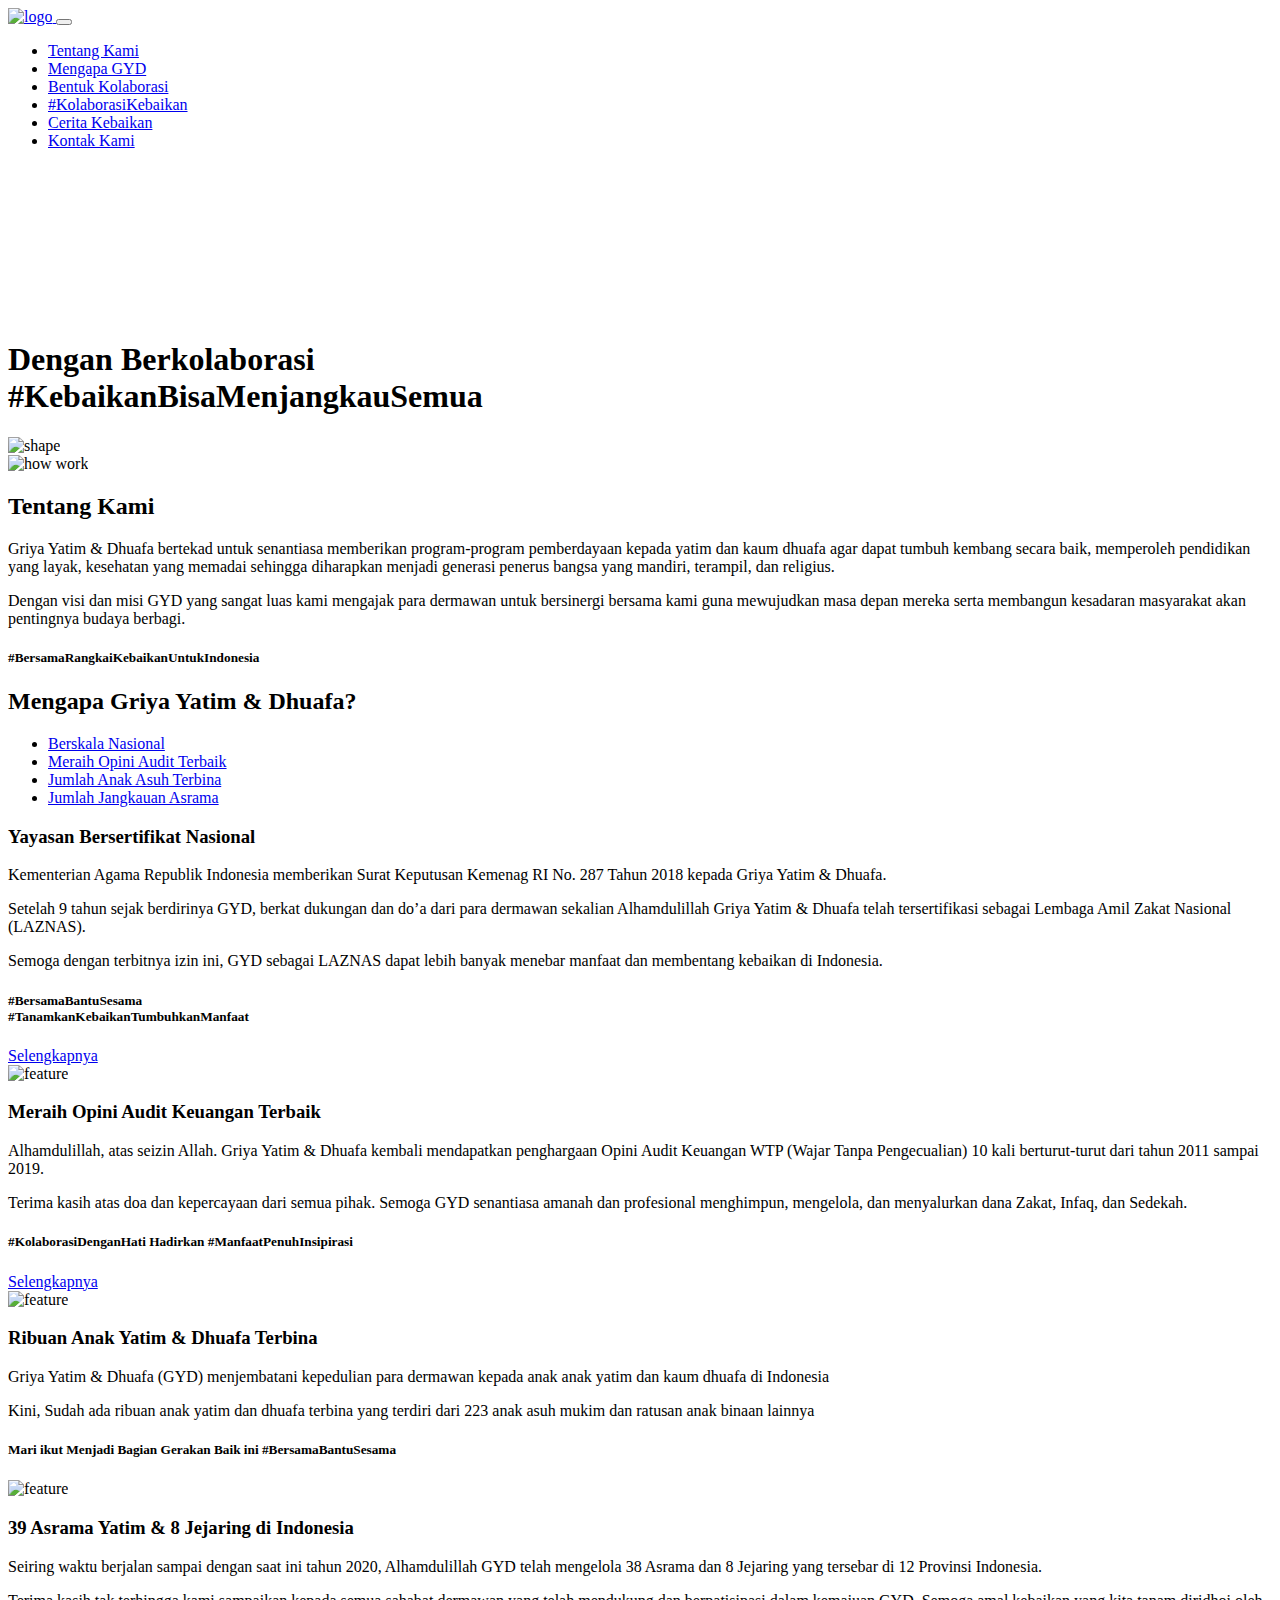
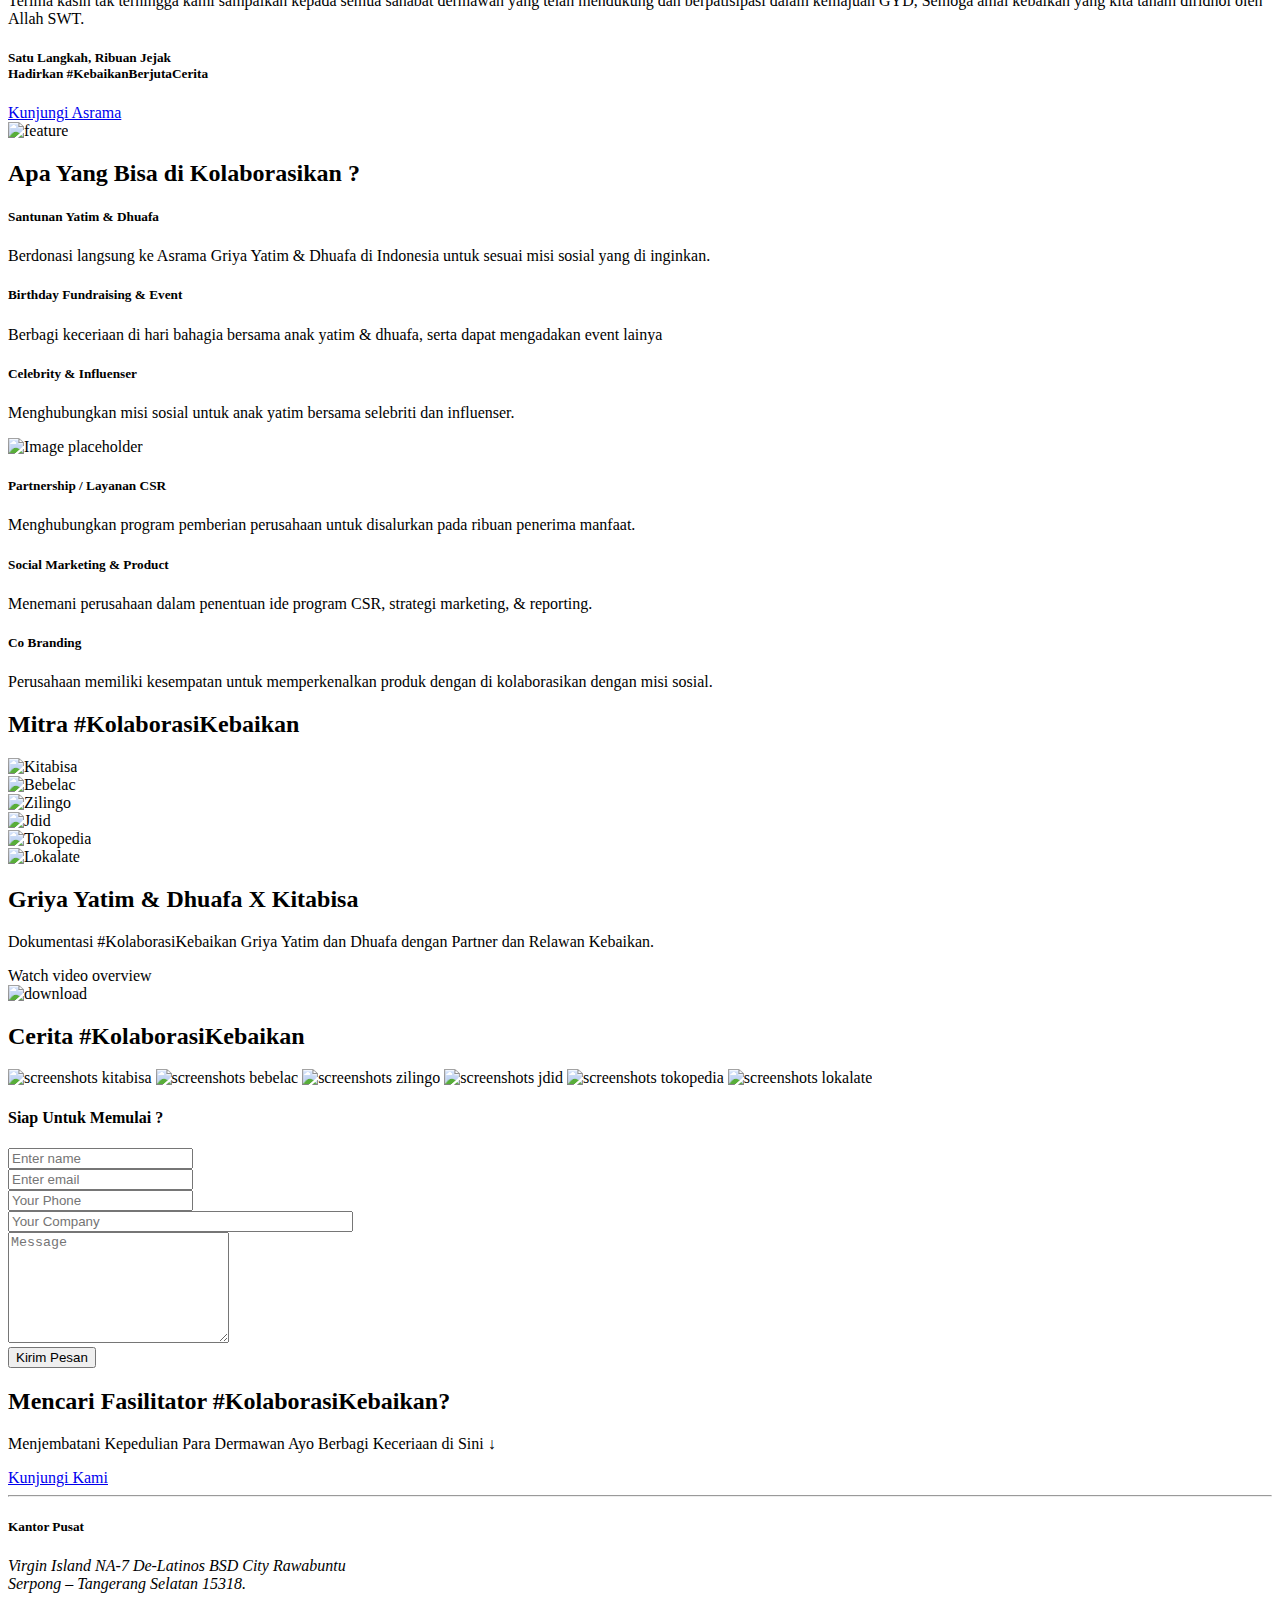
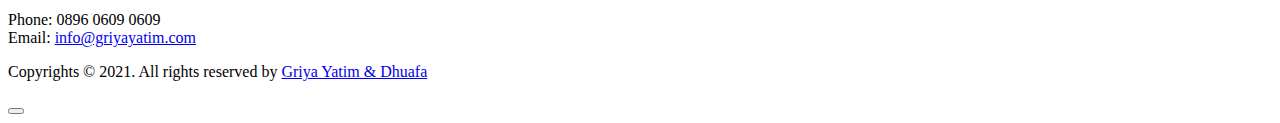
==== index.html @ f6e7a4d7 "siap review" ====
<!doctype html>
<html lang="en">
<head>
    <meta charset="utf-8">
    <meta http-equiv="X-UA-Compatible" content="IE=edge">
    <meta name="viewport" content="width=device-width, initial-scale=1, shrink-to-fit=no">

    <!-- SEO Meta description -->
    <meta name="description"
          content="AppBeats app landing page template or product landing page template helps you easily create websites for your app or product,  landing page template form promotion and many more.">
    <meta name="author" content="ThemeTags">

    <!-- OG Meta Tags to improve the way the post looks when you share the page on LinkedIn, Facebook, Google+ -->
    <meta property="og:site_name" content=""/> <!-- website name -->
    <meta property="og:site" content=""/> <!-- website link -->
    <meta property="og:title" content=""/> <!-- title shown in the actual shared post -->
    <meta property="og:description" content=""/> <!-- description shown in the actual shared post -->
    <meta property="og:image" content=""/> <!-- image link, make sure it's jpg -->
    <meta property="og:url" content=""/> <!-- where do you want your post to link to -->
    <meta property="og:type" content="article"/>

    <!--title-->
    <title> CSR Griya Yatim & Dhuafa </title>

    <!--favicon icon-->
    <link rel="icon" href="img/title-icon.png" type="image/png" sizes="16x16">

    <!--google fonts-->
    <link href="https://fonts.googleapis.com/css?family=Montserrat:400,500,600,700%7COpen+Sans&display=swap"
          rel="stylesheet">

    <!--Bootstrap css-->
    <link rel="stylesheet" href="css/bootstrap.min.css">
    <!--Magnific popup css-->
    <link rel="stylesheet" href="css/magnific-popup.css">
    <!--Themify icon css-->
    <link rel="stylesheet" href="css/themify-icons.css">
    <!--animated css-->
    <link rel="stylesheet" href="css/animate.min.css">
    <!--Owl carousel css-->
    <link rel="stylesheet" href="css/owl.carousel.min.css">
    <link rel="stylesheet" href="css/owl.theme.default.min.css">
    <!--custom css-->
    <link rel="stylesheet" href="css/style.css">
    <!--responsive css-->
    <link rel="stylesheet" href="css/responsive.css">

</head>
<body>


<!--loader start-->
<div id="preloader">
    <div class="loader1">
        <span></span>
        <span></span>
        <span></span>
        <span></span>
        <span></span>
    </div>
</div>
<!--loader end-->

<!--header section start-->
<header class="header">
    <!--start navbar-->
    <nav class="navbar navbar-expand-lg fixed-top bg-transparent">
        <div class="container">
            <a class="navbar-brand" href="index.html">
                <img src="img/logo-gyd.png" width="160" alt="logo" class="img-fluid"/>
            </a>
            <button class="navbar-toggler" type="button" data-toggle="collapse" data-target="#navbarSupportedContent"
                    aria-controls="navbarSupportedContent" aria-expanded="false" aria-label="Toggle navigation">
                <span class="ti-menu"></span>
            </button>
            <div class="collapse navbar-collapse h-auto" id="navbarSupportedContent">
                <ul class="navbar-nav ml-auto menu">
                    <!-- <li class="dropdown"><a href="#" class="dropdown-toggle"> Home</a>
                        <ul class="sub-menu">
                            <li><a href="index.html">Home Page 01</a></li>
                            <li><a href="index-2.html">Home Page 02</a></li>
                            <li><a href="index-3.html">Home Page 03</a></li>
                            <li><a href="index-4.html">Home Page 04</a></li>
                            <li><a href="index-5.html">Home Page 05</a></li>
                            <li><a href="index-6.html">Home Page 06</a></li>
                            <li><a href="index-7.html">Home Page 07 <span class="badge color-1 color-1-bg custom-badge"> New</span></a></li>
                            <li><a href="index-8.html">Home Page 08 <span class="badge color-1 color-1-bg custom-badge"> New</span></a></li>
                            <li><a href="index-9.html">Home Page 09 <span class="badge color-1 color-1-bg custom-badge"> New</span></a></li>
                        </ul>
                    </li> -->
                   
                    <li><a href="#how-it-work" class="page-scroll">Tentang Kami</a></li>
                    <li><a href="#features" class="page-scroll">Mengapa GYD</a></li> 
                    <li><a href="#kolaborasi" class="page-scroll">Bentuk Kolaborasi</a></li> 
                    <li><a href="#mitra" class="page-scroll">#KolaborasiKebaikan</a></li>
                    <li><a href="#screenshots" class="page-scroll">Cerita Kebaikan</a></li>
                    <li><a href="#contact" class="page-scroll">Kontak Kami</a></li>
                </ul>
            </div>
        </div>
    </nav>
</header>
<!--header section end-->

    <!--hero section start-->
    <section class="hero-equal-height ptb-100 gradient-overlay">
             <!-- style="background: url('img/Banner.jpg')no-repeat top center / cover"> -->
             <video class="full-image to-center" data-mask="2" src="img/video2.mp4" autoplay="true" type="video/mp4" muted="" loop="true"></video>

        <div class="container">
            <div class="row align-items-center justify-content-center">
                <div class="col-md-9 col-lg-8">
                    <div class="hero-content-left position-relative z-index text-center text-white">
                        <h1 class="text-white">Dengan Berkolaborasi<br>#KebaikanBisaMenjangkauSemua</h1>
                        </div>
                    
                </div>
            </div>
        </div>
        <div class="shape-bottom">
            <img src="img/curve-shape-top.svg" alt="shape" class="bottom-shape img-fluid">
        </div>
    </section>
    <!--hero section end-->


    <!--promo-section start-->
    <section id="how-it-work" class="how-it-work ptb-100">
        <div class="container">
            <div class="row justify-content-between align-items-center">
                <div class="col-md-7 col-lg-7">
                    <div class="img-wrap">
                        <img src="img/prestasi-anak.png" alt="how work" class="img-fluid"/>
                    </div>
                </div>
                <div class="col-md-5 col-lg-5">
                    <div class="content-info-wrap">
                        <h2>Tentang Kami</h2>
                        <p class="lead">Griya Yatim & Dhuafa bertekad untuk senantiasa memberikan program-program 
                            pemberdayaan kepada yatim dan kaum dhuafa agar dapat tumbuh kembang secara baik,
                             memperoleh pendidikan yang layak, kesehatan yang memadai sehingga diharapkan menjadi generasi penerus bangsa yang mandiri, terampil, dan religius.
                        </p>
                        <p>Dengan visi dan misi GYD yang sangat luas kami mengajak para dermawan 
                            untuk bersinergi bersama kami guna mewujudkan masa depan mereka serta membangun kesadaran masyarakat akan pentingnya budaya berbagi.
                        </p>
                        <h5>#BersamaRangkaiKebaikanUntukIndonesia</h5>

                        <!-- <div class="row mt-5">
                            <div class="col-md-6 col-lg-6 col-12">
                                <div class="detail-info-box">
                                    <span class="ti-palette d-inline-block mb-4 icon-sm text-white p-3 secondary-bg rounded"></span>
                                    <div class="detail-info-content">
                                        <h5 class="mb-2">Laporan Keuangan</h5>
                                        <p>Tahun 2011-2019 konsisten meraih opini Wajar Tanpa Pengecualian (WTP)</p>
                                    </div>
                                </div>
                            </div>
                            <div class="col-md-6 col-lg-6 col-12">
                                <div class="detail-info-box">
                                    <span class="ti-announcement d-inline-block mb-4 icon-sm text-white p-3 secondary-bg rounded"></span>
                                    <div class="detail-info-content">
                                        <h5 class="mb-2">SK LAZNAS</h5>
                                        <p> Surat Keputusan Kemenag RI No. 287 Tahun 2018. 
                                        </p>
                                    </div>
                                </div> -->
                            </div>
                        </div>
                    </div>
                </div>
            </div>
        </div>
    </section>
    <!--promo-section end-->

    <section id="features" class="feature-tab-section ptb-100 gray-light-bg">
        <div class="container">
            <div class="row justify-content-center">
                <div class="col-md-8">
                    <div class="section-heading text-center mb-5">
                        <h2 >Mengapa Griya Yatim & Dhuafa?</h2>
                    </div>
                </div>
            </div>
            <div class="row">
                <div class="col-md-12">
                    <div class="feature-content-wrap">
                        <ul class="nav nav-tabs feature-tab justify-content-center border-bottom-0" data-tabs="tabs">
                            <li class="nav-item">
                                <a class="nav-link active h6 d-flex align-items-center" href="#tab6-1" data-toggle="tab">
                                    <span class="ti-world d-inline-block color-1 mr-2 icon-sm p-1"></span>
                                    Berskala Nasional
                                </a>
                            </li>
                            <li class="nav-item">
                                <a class="nav-link h6 d-flex align-items-center" href="#tab6-2" data-toggle="tab">
                                    <span class="ti-medall-alt  d-inline-block color-2 mr-2 icon-sm p-1"></span>
                                    Meraih Opini Audit Terbaik
                                </a>
                            </li>
                            <li class="nav-item">
                                <a class="nav-link h6 d-flex align-items-center" href="#tab6-3" data-toggle="tab">
                                    <span class="ti-face-smile d-inline-block color-3 mr-2 icon-sm p-1"></span>
                                    Jumlah Anak Asuh Terbina
                                </a>
                            </li>
                            <li class="nav-item">
                                <a class="nav-link h6 d-flex align-items-center" href="#tab6-4" data-toggle="tab">
                                    <span class="ti-map-alt d-inline-block color-4 mr-2 icon-sm p-1"></span>
                                    Jumlah Jangkauan Asrama
                                </a>
                            </li>
                        </ul>
                        <div class="tab-content feature-tab-content">
                            <div class="tab-pane active" id="tab6-1">
                                <div class="row align-items-center justify-content-between pt-5">
                                    <div class="col-md-6 col-lg-6">
                                        <div class="tab-content-wrap">
                                            <!-- <span class="h1 display-3 color-secondary font-weight-bold mb-3 d-block">01.</span> -->
                                            <h3>Yayasan Bersertifikat Nasional</h3>
                                            <p>Kementerian Agama Republik Indonesia memberikan Surat Keputusan Kemenag RI No. 287 Tahun 2018 kepada Griya Yatim & Dhuafa.</p>
                                            <p>Setelah 9 tahun sejak berdirinya GYD, berkat dukungan dan do’a dari para dermawan sekalian 
                                                Alhamdulillah Griya Yatim & Dhuafa telah tersertifikasi sebagai Lembaga Amil Zakat Nasional (LAZNAS).</p>
                                            <P>Semoga dengan terbitnya izin ini, GYD sebagai LAZNAS dapat lebih banyak menebar manfaat dan membentang kebaikan di Indonesia.
                                            </P>
                                            <h5>#BersamaBantuSesama <br> #TanamkanKebaikanTumbuhkanManfaat</h5>
                                            <a href="https://griyayatim.com/legal/" target="_blank" class="mt-3 d-flex align-items-center">Selengkapnya <span class="ti-angle-right ml-2"></span></a>
                                        </div>
                                    </div>
                                    <div class="col-md-5 col-lg-5">
                                        <div class="img-wrap text-center">
                                            <img src="img/kemenag.png" alt="feature" class="img-fluid rounded"/>
                                        </div>
                                    </div>
                                </div>
                            </div>
                            <div class="tab-pane" id="tab6-2">
                                <div class="row align-items-center justify-content-between pt-5">
                                    <div class="col-md-6 col-lg-6">
                                        <div class="tab-content-wrap">
                                            <!-- <span class="h1 display-3 color-secondary font-weight-bold mb-3 d-block">02.</span> -->
                                            <h3>Meraih Opini Audit Keuangan Terbaik</h3>
                                            <p>Alhamdulillah, atas seizin Allah. Griya Yatim & Dhuafa kembali mendapatkan penghargaan Opini Audit Keuangan WTP (Wajar Tanpa Pengecualian) 10 kali berturut-turut dari tahun 2011 sampai 2019.</p>
                                            <p> ⁣Terima kasih atas doa dan kepercayaan dari semua pihak. Semoga GYD senantiasa amanah dan profesional menghimpun, mengelola, dan menyalurkan dana Zakat, Infaq, dan Sedekah.⁣</p>
                                            <h5>#KolaborasiDenganHati Hadirkan #ManfaatPenuhInsipirasi</h5>
                                            <a href="https://griyayatim.com/laporan-keuangan/" target="_blank" class="mt-3 d-flex align-items-center">Selengkapnya<span class="ti-angle-right ml-2"></span></a>
                                            
                                        </div>
                                    </div>
                                    <div class="col-md-5 col-lg-5">
                                        <div class="img-wrap text-center">
                                            <img src="img/WTPP.png" alt="feature" class="img-fluid rounded"/>
                                        </div>
                                    </div>
                                </div>
                            </div>
                            <div class="tab-pane" id="tab6-3">
                                <div class="row align-items-center justify-content-between pt-5">
                                    <div class="col-md-6 col-lg-6">
                                        <div class="tab-content-wrap">
                                            <!-- <span class="h1 display-3 color-secondary font-weight-bold mb-3 d-block">03.</span> -->
                                            <h3>Ribuan Anak Yatim & Dhuafa Terbina</h3>
                                            <p> Griya Yatim & Dhuafa (GYD) 
                                                menjembatani kepedulian para dermawan kepada anak anak yatim 
                                                dan kaum dhuafa di Indonesia</p>
                                            <p>Kini, Sudah ada ribuan anak yatim dan dhuafa terbina yang terdiri dari 223 anak asuh mukim dan ratusan anak binaan lainnya</p>
                                            <h5>Mari ikut Menjadi Bagian Gerakan Baik ini #BersamaBantuSesama </h5>
                                            <!-- <a href="#" class="mt-3 d-flex align-items-center">Learn more about this <span class="ti-angle-right ml-2"></span></a> -->
                                        </div>
                                    </div>
                                    <div class="col-md-5 col-lg-5">
                                        <div class="img-wrap text-center">
                                            <img src="img/anak-asuh.png" alt="feature" class="img-fluid rounded"/>
                                        </div>
                                    </div>
                                </div>
                            </div>
                            <div class="tab-pane" id="tab6-4">
                                <div class="row align-items-center justify-content-between pt-5">
                                    <div class="col-md-6 col-lg-6">
                                        <div class="tab-content-wrap">
                                            <!-- <span class="h1 display-3 color-secondary font-weight-bold mb-3 d-block">04.</span> -->
                                            <h3>39 Asrama Yatim & 8 Jejaring di Indonesia</h3>
                                            <p>Seiring waktu berjalan sampai dengan saat ini tahun 
                                                2020, Alhamdulillah GYD telah mengelola 38 Asrama 
                                                dan 8 Jejaring yang tersebar di 12 Provinsi Indonesia. 
                                                </p>
                                            <p>Terima kasih tak terhingga kami sampaikan kepada 
                                                semua sahabat dermawan yang telah mendukung 
                                                dan berpatisipasi dalam kemajuan GYD, Semoga 
                                                amal kebaikan yang kita tanam diridhoi oleh Allah 
                                                SWT.</p>
                                            <h5>Satu Langkah, Ribuan Jejak <br>Hadirkan #KebaikanBerjutaCerita</h5>
                                            <a href="https://griyayatim.com/lokasi-asrama/" class="mt-3 d-flex align-items-center">Kunjungi Asrama<span class="ti-angle-right ml-2"></span></a>
                                        </div>
                                    </div>
                                    <div class="col-md-5 col-lg-5">
                                        <div class="img-wrap text-center">
                                            <img src="img/asrama-yatim.png" alt="feature" class="img-fluid rounded"/>
                                        </div>
                                    </div>
                                </div>
                            </div>
                        </div>
                    </div>
                </div>
            </div>
        </div>

        <div id="kolaborasi" class="feature-section gray-light-bg ptb-100">
            <div class="container">
                <div class="row justify-content-center">
                    <div class="col-md-9 col-lg-9">
                        <div class="section-heading text-center mb-5">
                            <h2>Apa Yang Bisa di Kolaborasikan ?</h2>
                        </div>
                    </div>
                </div>
    
                <!--feature new style start-->
                <div class="row align-items-center">
                    <div class="col-lg-4 col-md-12">
                        <div class="row">
                            <div class="col-12">
                                <div class="d-flex align-items-start mb-sm-0 mb-md-5 mb-lg-5">
                                    <span class="ti-heart icon-sm color-1 color-1-bg p-3 mr-4 mt-1 rounded"></span>
                                    <div class="icon-text">
                                        <!-- <h3>#KolaborasiPersonal</h3> -->
                                        <h5 class="mb-2">Santunan Yatim & Dhuafa</h5>
                                        <p>Berdonasi langsung ke Asrama Griya Yatim & Dhuafa di Indonesia untuk sesuai misi sosial yang di inginkan.
                                            <!-- <a href="https://griyayatim.com/lokasi-asrama/" class="mt-3 d-flex align-items-center">Lihat Contoh <span class="ti-angle-right ml-2"></span></a> -->
                                        </p>
                                    </div>
                                </div>
                            </div>
                            
                            <div class="col-12">
                                <div class="d-flex align-items-start mb-sm-0 mb-md-5 mb-lg-5">
                                    <span class="ti-gift icon-sm color-2 color-2-bg p-3 mr-4 mt-1 rounded"></span>
                                    <div class="icon-text">
                                        <h5 class="mb-2">Birthday Fundraising & Event</h5>
                                        <p>Berbagi keceriaan di hari bahagia bersama anak yatim & dhuafa, serta dapat mengadakan event lainya</p>
                                    </div>
                                </div>
                            </div>
                            <div class="col-12">
                                <div class="d-flex align-items-start mb-sm-0 mb-md-5 mb-lg-5">
                                    <span class="ti-star icon-sm color-5 color-5-bg p-3 mr-4 mt-1 rounded"></span>
                                    <div class="icon-text">
                                        <h5 class="mb-2">Celebrity & Influenser </h5>
                                        <p>Menghubungkan misi sosial untuk anak yatim bersama selebriti dan influenser.</p>
                                    </div>
                                </div>
                            </div>
                        </div>
                    </div>
                    <div class="col-lg-4 col-md-12 d-none d-sm-none d-md-block d-lg-block">
                        <div class="position-relative pb-md-5 py-lg-0">
                            <img alt="Image placeholder" src="img/CSR-01.jpg" class="img-center img-fluid">
                        </div>
                    </div>
                    <div class="col-lg-4 col-md-12">
                        <div class="row">                        
                            <div class="col-12">
                                <div class="d-flex align-items-start mb-sm-0 mb-md-5 mb-lg-5">
                                    <span class="ti-briefcase icon-sm color-4 color-4-bg p-3 mr-4 mt-1 rounded"></span>                               
                                    <div class="icon-text"> 
                                        <h5 class="mb-2">Partnership / Layanan CSR</h5>
                                        <p>Menghubungkan program pemberian perusahaan untuk disalurkan pada ribuan penerima manfaat.</p>
                                    </div>
                                </div>
                            </div>
                            <div class="col-12">
                                <div class="d-flex align-items-start mb-sm-0 mb-md-5 mb-lg-5">
                                    <span class="ti-image icon-sm color-3 color-3-bg p-3 mr-4 mt-1 rounded"></span>
                                    <div class="icon-text">
                                        <h5 class="mb-2">Social Marketing & Product</h5>
                                        <p>Menemani perusahaan dalam penentuan ide program CSR, strategi marketing, & reporting.</p>
                                    </div>
                                </div>
                            </div>
                            <div class="col-12">
                                <div class="d-flex align-items-start mb-sm-0 mb-md-5 mb-lg-5">
                                    <span class="ti-mobile icon-sm color-6 color-6-bg p-3 mr-4 mt-1 rounded"></span>
                                    <div class="icon-text">
                                        <h5 class="mb-2">Co Branding</h5>
                                        <p>Perusahaan memiliki kesempatan untuk memperkenalkan produk dengan di kolaborasikan dengan misi sosial. </p>
                                    </div>
                                </div>
                            </div>
                        </div>
                    </div>
                </div>
    </section>

    <!--client section start-->
    <section id="mitra" class="client-section ptb-100 gray-light-bg">
        <div class="container">
            <!--clients logo start-->
            <div class="row justify-content-center">
                <div class="col-md-8">
                    <div class="section-heading text-center mb-5">
                        <h2>Mitra #KolaborasiKebaikan</h2>
                    </div>
                </div>
            </div>
            <div class="row align-items-center">
                <div class="col-md-12">
                    <div class="owl-carousel owl-theme clients-carousel dot-indicator">
                        <div class="item single-client">
                            <img src="img/kitabisa.png" alt="Kitabisa" class="img-fluid client-img">
                        </div>
                        <div class="item single-client">
                            <img src="img/mitra-bebelac.png" alt="Bebelac" class="img-fluid client-img">
                        </div>
                        <div class="item single-client">
                            <img src="img/zilingo.logo.png" alt="Zilingo" class="imx g-fluid client-img">
                        </div>
                        <div class="item single-client">
                            <img src="img/mitra-jdid.png" alt="Jdid" class="img-fluid client-img">
                        </div>
                        <div class="item single-client">
                            <img src="img/mitra-tokopedia.png" alt="Tokopedia" class="img-fluid client-img">
                        </div>
                        <div class="item single-client">
                            <img src="img/mitra-lokalate.png" alt="Lokalate" class="img-fluid client-img">
                        </div>
                    </div>
                </div>
            </div>
            <!--clients logo end-->
        </div>
    </section>
    <section id="download" class="gradient-overlay">
        <div class="container">
            <div class="row justify-content-around align-items-end">
                <div class="col-md-6 col-lg-5">
                    <div class="download-txt text-white ptb-100">
                        <div class="screen-slider-content">
                        <h2 class="text-white">
                            Griya Yatim & Dhuafa X Kitabisa
                        </h2>
                        <p class="lead">Dokumentasi #KolaborasiKebaikan Griya Yatim dan Dhuafa dengan Partner dan Relawan Kebaikan.</p>
                        <div class="video-promo-content mt-4 d-flex align-items-center">
                            <a href="https://www.youtube.com/watch?v=nUEVBFQJsyk" class="popup-youtube video-play-icon"><span class="ti-control-play"></span> </a>
                            <span class="ml-4">Watch video overview</span>
                        </div>
                        </div>
                    </div>
                </div>
                <div class="col-md-6 col-lg-7">
                    <div class="d-flex align-items-end">
                        <img class="img-fluid" src="img/tentangkami2.png" alt="download"/>
                    </div>
                </div>
            </div>
        </div>
    </section>
    <!--client section start-->
    <!--screenshots section start-->
    <section id="screenshots" class="screenshots-section ptb-100 gray-light-bg">
        <div class="container">
            <div class="row justify-content-center">
                <div class="col-md-9 col-lg-8">
                    <div class="section-heading text-center mb-5">
                        <h2>Cerita #KolaborasiKebaikan		
                            </h2>
                        <!-- <p>Credibly synthesize multimedia based networks vis-a-vis top-line growth strategies. Continually leverage existing worldwide interfaces </p> -->
                    </div>
                </div>
            </div>
            <!--start app screen carousel-->
            <div class="screen-slider-content">
                <div class="screenshot-frame"></div>
                <div class="screen-carousel owl-carousel owl-theme dot-indicator">
                    <img src="img/dokumentasi-kitabisa.JPG" class="img-fluid" alt="screenshots kitabisa"/>
                    <img src="img/dokumentasi-bebelac.JPG" class="img-fluid" alt="screenshots bebelac"/>
                    <img src="img/dokumentasi-zilingo.png" class="img-fluid" alt="screenshots zilingo"/>
                    <img src="img/dokumentasi-jdid.jpg" class="img-fluid" alt="screenshots jdid"/>
                    <img src="img/dokumentasi-tokopedia.jpg" class="img-fluid" alt="screenshots tokopedia"/>
                    <img src="img/dokumentasi-lokalate.JPG" class="img-fluid" alt="screenshots lokalate"/>
                </div>
            </div>
            <!--end app screen carousel-->

        </div>
    </section>
    <!--screenshots section end-->

    <!--download section start-->
    <!-- <section id="download" class="gradient-overlay">
        <div class="container">
            <div class="row justify-content-around align-items-end">
                <div class="col-md-6 col-lg-5">
                    <div class="download-txt text-white ptb-100">
                        <div class="screen-slider-content">
                        <h2 class="text-white">
                            Griya Yatim & Dhuafa X Kitabisa
                        </h2>
                        <p class="lead">Dokumentasi #KolaborasiKebaikan Griya Yatim dan Dhuafa dengan Partner dan Relawan Kebaikan.</p>
                        <div class="video-promo-content mt-4 d-flex align-items-center">
                            <a href="https://www.youtube.com/watch?v=nUEVBFQJsyk" class="popup-youtube video-play-icon"><span class="ti-control-play"></span> </a>
                            <span class="ml-4">Watch video overview</span>
                        </div>
                        </div>
                    </div>
                </div>
                <div class="col-md-6 col-lg-7">
                    <div class="d-flex align-items-end">
                        <img class="img-fluid" src="img/tentangkami2.png" alt="download"/>
                    </div>
                </div>
            </div>
        </div>
    </section> -->
    <!--download section end-->

    <!--testimonial section start-->
    <!-- <section id="reviews" class="testimonial-section ptb-100">
        <div class="container">
            <div class="row justify-content-center">
                <div class="col-md-9 col-lg-8">
                    <div class="section-heading mb-5 text-center">
                        <h2>Kata Mitra #KolaborasiKebaikan</h2>
                    </div>
                </div>
            </div>

            <div class="row">
                <div class="col-md-12 col-lg-12">
                    <div class="owl-carousel owl-theme client-testimonial">
                        <div class="item">
                            <div class="testimonial-single shadow-sm gray-light-bg rounded p-4">
                                <blockquote>
                                    Assertively procrastinate distributed relationships whereas equity invested intellectual capital everything energistically underwhelm proactive.
                                </blockquote>
                                <div class="client-ratting mt-2">
                                    <ul class="list-inline">
                                        <li class="list-inline-item"><span class="ti-star ratting-color"></span></li>
                                        <li class="list-inline-item"><span class="ti-star ratting-color"></span></li>
                                        <li class="list-inline-item"><span class="ti-star ratting-color"></span></li>
                                        <li class="list-inline-item"><span class="ti-star ratting-color"></span></li>
                                        <li class="list-inline-item"><span class="ti-star ratting-color"></span></li>
                                    </ul> -->
                                    <!-- <h6 class="font-weight-bold">5.0 <small class="font-weight-lighter">BizBite</small></h6> -->
                                <!-- </div>
                            </div>
                            <div class="client-info-wrap d-flex align-items-center mt-5">
                                <div class="client-img mr-3">
                                    <img src="img/icon-jdid.png" alt="client" width="60" class="img-fluid rounded-circle shadow-sm"/>
                                </div>
                                <div class="client-info">
                                    <h5 class="mb-0">Austin Cesar</h5>
                                    <p class="mb-0">JD.ID</p>
                                </div>
                            </div>
                        </div>
                        
                        <div class="item">
                            <div class="testimonial-single shadow-sm gray-light-bg rounded p-4">
                                <blockquote>
                                    Intrinsicly facilitate functional imperatives without next-generation meta-services. Compellingly revolutionize worldwide users vis-a-vis enterprise best practices.
                                </blockquote>
                                <div class="client-ratting mt-2">
                                    <ul class="list-inline">
                                        <li class="list-inline-item"><span class="ti-star ratting-color"></span></li>
                                        <li class="list-inline-item"><span class="ti-star ratting-color"></span></li>
                                        <li class="list-inline-item"><span class="ti-star ratting-color"></span></li>
                                        <li class="list-inline-item"><span class="ti-star ratting-color"></span></li>
                                        <li class="list-inline-item"><span class="ti-star ratting-color"></span></li>
                                    </ul> -->
                                    <!-- <h6 class="font-weight-bold">5.0 <small class="font-weight-lighter">BizBite</small></h6> -->
                                <!-- </div>
                            </div>
                            <div class="client-info-wrap d-flex align-items-center mt-5">
                                <div class="client-img mr-3">
                                    <img src="img/icon-garudafood.jpg" alt="client" width="60" class="img-fluid rounded-circle shadow-sm"/>
                                </div>
                                <div class="client-info">
                                    <h5 class="mb-0">Pirtle Karol</h5>
                                    <p class="mb-0">Garuda Food</p>
                                </div>
                            </div>
                        </div>
                        <div class="item">
                            <div class="testimonial-single shadow-sm gray-light-bg rounded p-4">
                                <blockquote>
                                    Interactively grow backend scenarios through one paradigms. Distinctively and communicate efficient information without effective meta-services.
                                </blockquote>
                                <div class="client-ratting mt-2">
                                    <ul class="list-inline">
                                        <li class="list-inline-item"><span class="ti-star ratting-color"></span></li>
                                        <li class="list-inline-item"><span class="ti-star ratting-color"></span></li>
                                        <li class="list-inline-item"><span class="ti-star ratting-color"></span></li>
                                        <li class="list-inline-item"><span class="ti-star ratting-color"></span></li>
                                        <li class="list-inline-item"><span class="ti-star ratting-color"></span></li>
                                    </ul> -->
                                    <!-- <h6 class="font-weight-bold">5.0 <small class="font-weight-lighter">BizBite</small></h6> -->
                                <!-- </div>
                            </div>
                            <div class="client-info-wrap d-flex align-items-center mt-5">
                                <div class="client-img mr-3">
                                    <img src="img/icon-zilingo.png" alt="client" width="60" class="img-fluid rounded-circle shadow-sm"/>
                                </div>
                                <div class="client-info">
                                    <h5 class="mb-0">Aminul Islam</h5>
                                    <p class="mb-0">Zilingo</p>
                                </div>
                            </div>
                        </div>
                        <div class="item">
                            <div class="testimonial-single shadow-sm gray-light-bg rounded p-4">
                                <blockquote>
                                    Intrinsicly facilitate functional imperatives without next-generation meta-services. Compellingly revolutionize worldwide users vis-a-vis enterprise best practices.
                                </blockquote>
                                <div class="client-ratting mt-2">
                                    <ul class="list-inline">
                                        <li class="list-inline-item"><span class="ti-star ratting-color"></span></li>
                                        <li class="list-inline-item"><span class="ti-star ratting-color"></span></li>
                                        <li class="list-inline-item"><span class="ti-star ratting-color"></span></li>
                                        <li class="list-inline-item"><span class="ti-star ratting-color"></span></li>
                                        <li class="list-inline-item"><span class="ti-star ratting-color"></span></li>
                                    </ul> -->
                                    <!-- <h6 class="font-weight-bold">5.0 <small class="font-weight-lighter">BizBite</small></h6> -->
                                <!-- </div>
                            </div>
                            <div class="client-info-wrap d-flex align-items-center mt-5">
                                <div class="client-img mr-3">
                                    <img src="img/icon-kitabisa.png" alt="client" width="60" class="img-fluid rounded-circle shadow-sm"/>
                                </div>
                                <div class="client-info">
                                    <h5 class="mb-0">Pirtle Karol</h5>
                                    <p class="mb-0">Kitabisa.com</p>
                                </div>
                            </div>
                        </div>
                    </div>
                </div>
            </div>

        </div>
    </section> -->
    <!--testimonial section end-->

    <!--contact us section start-->
    <section id="contact" class="contact-us-section contact-us ptb-100">
        <div class="container">
            <div class="row justify-content-around">
                <div class="col-md-6">
                    <div class="message-box d-none">
                        <div class="alert alert-danger"></div>
                    </div>
                    <div class="contact-us-form gray-light-bg rounded p-5">
                        <h4>Siap Untuk Memulai ?</h4>
                        <form action="#" method="POST" id="contactForm" class="contact-us-form" novalidate="novalidate">
                            <div class="row">
                                <div class="col-sm-6 col-12">
                                    <div class="form-group">
                                        <input type="text" class="form-control" name="name" id="name" placeholder="Enter name"
                                               required="required">
                                    </div>
                                </div>
                                <div class="col-sm-6 col-12">
                                    <div class="form-group">
                                        <input type="email" class="form-control" name="email" id="email" placeholder="Enter email"
                                               required="required">
                                    </div>
                                </div>
                            </div>
                            <div class="row">
                                <div class="col-sm-6 col-12">
                                    <div class="form-group">
                                        <input type="text" name="phone" value="" class="form-control" id="phone"
                                               placeholder="Your Phone">
                                    </div>
                                </div>
                                <div class="col-sm-6 col-12">
                                    <div class="form-group">
                                        <input type="text" name="company" value="" size="40" class="form-control"
                                               id="company" placeholder="Your Company">
                                    </div>
                                </div>
                            </div>
                            <div class="row">
                                <div class="col-12">
                                    <div class="form-group">
                                    <textarea name="message" id="message" class="form-control" rows="7" cols="25"
                                              placeholder="Message"></textarea>
                                    </div>
                                </div>
                            </div>
                            <div class="row">
                                <div class="col-sm-12 mt-3">
                                    <button type="submit" class="btn solid-btn" id="btnContactUs">
                                        Kirim Pesan
                                    </button>
                                </div>
                            </div>
                        </form>
                        <p class="form-message"></p>
                    </div>
                </div>
                <div class="col-md-5">
                    <div class="contact-us-content">
                        <h2>Mencari Fasilitator #KolaborasiKebaikan?</h2>
                        <p class="lead">Menjembatani Kepedulian Para Dermawan 
                                                         Ayo Berbagi Keceriaan di Sini ↓</p>

                        <a href="https://griyayatim.com/" class="btn outline-btn align-items-center">Kunjungi Kami <span class="ti-arrow-right pl-2"></span></a>

                        <hr class="my-5">

                        <h5>Kantor Pusat</h5>
                        <address>
                            Virgin Island NA-7 De-Latinos BSD City Rawabuntu <br>
                            Serpong – Tangerang Selatan 15318.
                        </address>
                        <br>
                        <span>Phone: 0896 0609 0609</span> <br>
                        <span>Email: <a href="info@griyayatim.com" class="link-color">info@griyayatim.com</a></span>

                    </div>
                </div>
            </div>
        </div>
    </section>
    <!--contact us section end-->
</div>
<!--body content wrap end-->

<!--footer section start-->
<!-- <footer class="footer-section"> -->
    <!--footer top start-->
    <!-- <div class="footer-top gradient-bg">
        <div class="container">
            <div class="row">
                <div class="col-lg-4 col-12">
                    <div class="footer-nav-wrap text-white mb-0 mb-md-4 mb-lg-0">
                        <a class="d-block" href="#"><img src="img/logo-gyd.png" alt="footer logo" width="150" class="img-fluid mb-1"></a>
                        <p>SK. Kemenag No. 287 Tahun 2018
                        Virgin Island NA-7 De-Latinos BSD City Rawabuntu – Serpong – Tangerang Selatan 15318.</p>
                        <ul class="list-unstyled social-list mb-0">
                            <li class="list-inline-item"><a href="https://www.facebook.com/yayasangriyayatimdhuafa/" class="rounded"><span class="ti-facebook white-bg color-2 shadow rounded-circle"></span></a></li>
                            <li class="list-inline-item"><a href="https://www.instagram.com/griyayatim/" class="rounded"><span class="ti-instagram white-bg color-2 shadow rounded-circle"></span></a></li>
                            <li class="list-inline-item"><a href="https://www.youtube.com/griyayatimdhuafa" class="rounded"><span class="ti-youtube white-bg color-2 shadow rounded-circle"></span></a></li>
                            <li class="list-inline-item"><a href="info@griyayatim.com" class="rounded"><span class="ti-email white-bg color-2 shadow rounded-circle"></span></a></li>
                        </ul>
                    </div>
                </div>

                <div class="col-lg-2 col-md-4 col-12">
                    <div class="footer-nav-wrap text-white">
                        <h5 class="text-white">Layanan</h5>
                        <ul class="list-unstyled footer-nav-list mt-3">
                            <li><a href="https://griyayatim.com/lokasi-asrama/" class="text-foot"><span class="ti-angle-double-right"></span> Cara Donasi</a></li>
                            <li><a href="https://griyayatim.com/cara-donasi/" class="text-foot"><span class="ti-angle-double-right"></span> Scan Barcode</a></li>
                            <li><a href="https://griyayatim.com/scan-barcode/" class="text-foot"><span class="ti-angle-double-right"></span> Nomor Rekening</a></li>
                            <li><a href="https://griyayatim.com/kontak/" class="text-foot"><span class="ti-angle-double-right"></span> Kontak</a></li>
                            <li><a href="https://griyayatim.com/pendidikan/" class="text-foot"><span class="ti-angle-double-right"></span> Program</a></li>
                        </ul>
                    </div>
                </div>

                <div class="col-lg-2 col-md-4 col-12">
                    <div class="footer-nav-wrap text-white">
                        <h5 class="text-white">Tentang Kami</h5>
                        <ul class="list-unstyled footer-nav-list mt-3">
                            <li><a href="https://griyayatim.com/profil-gyd/" class="text-foot"><span class="ti-angle-double-right"></span> Profil </a></li>
                            <li><a href="https://griyayatim.com/legal/" class="text-foot"><span class="ti-angle-double-right"></span> Legal</a></li>
                            <li><a href="https://griyayatim.com/laporan-keuangan/" class="text-foot"><span class="ti-angle-double-right"></span> Laporan Keuangan</a></li>
                            <li><a href="https://griyayatim.com/laporan-keuangan/" class="text-foot"><span class="ti-angle-double-right"></span> FAQ Section</a></li>
                            <li><a href="https://griyayatim.com/lokasi-asrama/" class="text-foot"><span class="ti-angle-double-right"></span> Lokasi Cabang</a></li>
                        </ul>
                    </div>
                </div>

                <div class="col-lg-4 col-md-4 col-12">
                    <div class="footer-nav-wrap text-white">
                        <h5 class="text-light footer-head">Yuk Donasi !</h5>
                        <p>Bagikan Banyak keceriaan untuk anak-anak yatim dan dhuafa di seluruh Indonesia</p>
                        <a href="#" class="btn solid-btn animated-btn">Sedekah Sekarang</a>
                    </div>
                </div>  
            </div>
        </div>
    </div> -->
    <!--footer top end-->

    <!--footer copyright start-->
    <div class="footer-bottom gray-light-bg py-3">
        <div class="container">
            <div class="row text-center justify-content-center">
                <div class="col-md-6 col-lg-5"><p class="copyright-text pb-0 mb-0">Copyrights © 2021. All
                    rights reserved by
                    <a href="https://griyayatim.com/" target="_blank">Griya Yatim & Dhuafa</a></p>
                </div>
            </div>
        </div>
    </div>
    <!--footer copyright end-->
</footer>
<!--footer section end-->

<!--bottom to top button start-->
<button class="scroll-top scroll-to-target" data-target="html">
    <span class="ti-angle-up"></span>
</button>
<!--bottom to top button end-->


<!--jQuery-->
<script src="js/jquery-3.4.1.min.js"></script>
<!--Popper js-->
<script src="js/popper.min.js"></script>
<!--Bootstrap js-->
<script src="js/bootstrap.min.js"></script>
<!--Magnific popup js-->
<script src="js/jquery.magnific-popup.min.js"></script>
<!--jquery easing js-->
<script src="js/jquery.easing.min.js"></script>
<!--wow js-->
<script src="js/wow.min.js"></script>
<!--owl carousel js-->
<script src="js/owl.carousel.min.js"></script>
<!--countdown js-->
<script src="js/jquery.countdown.min.js"></script>
<!--validator js-->
<script src="js/validator.min.js"></script>
<!--custom js-->
<script src="js/scripts.js"></script>
</body>
</html>
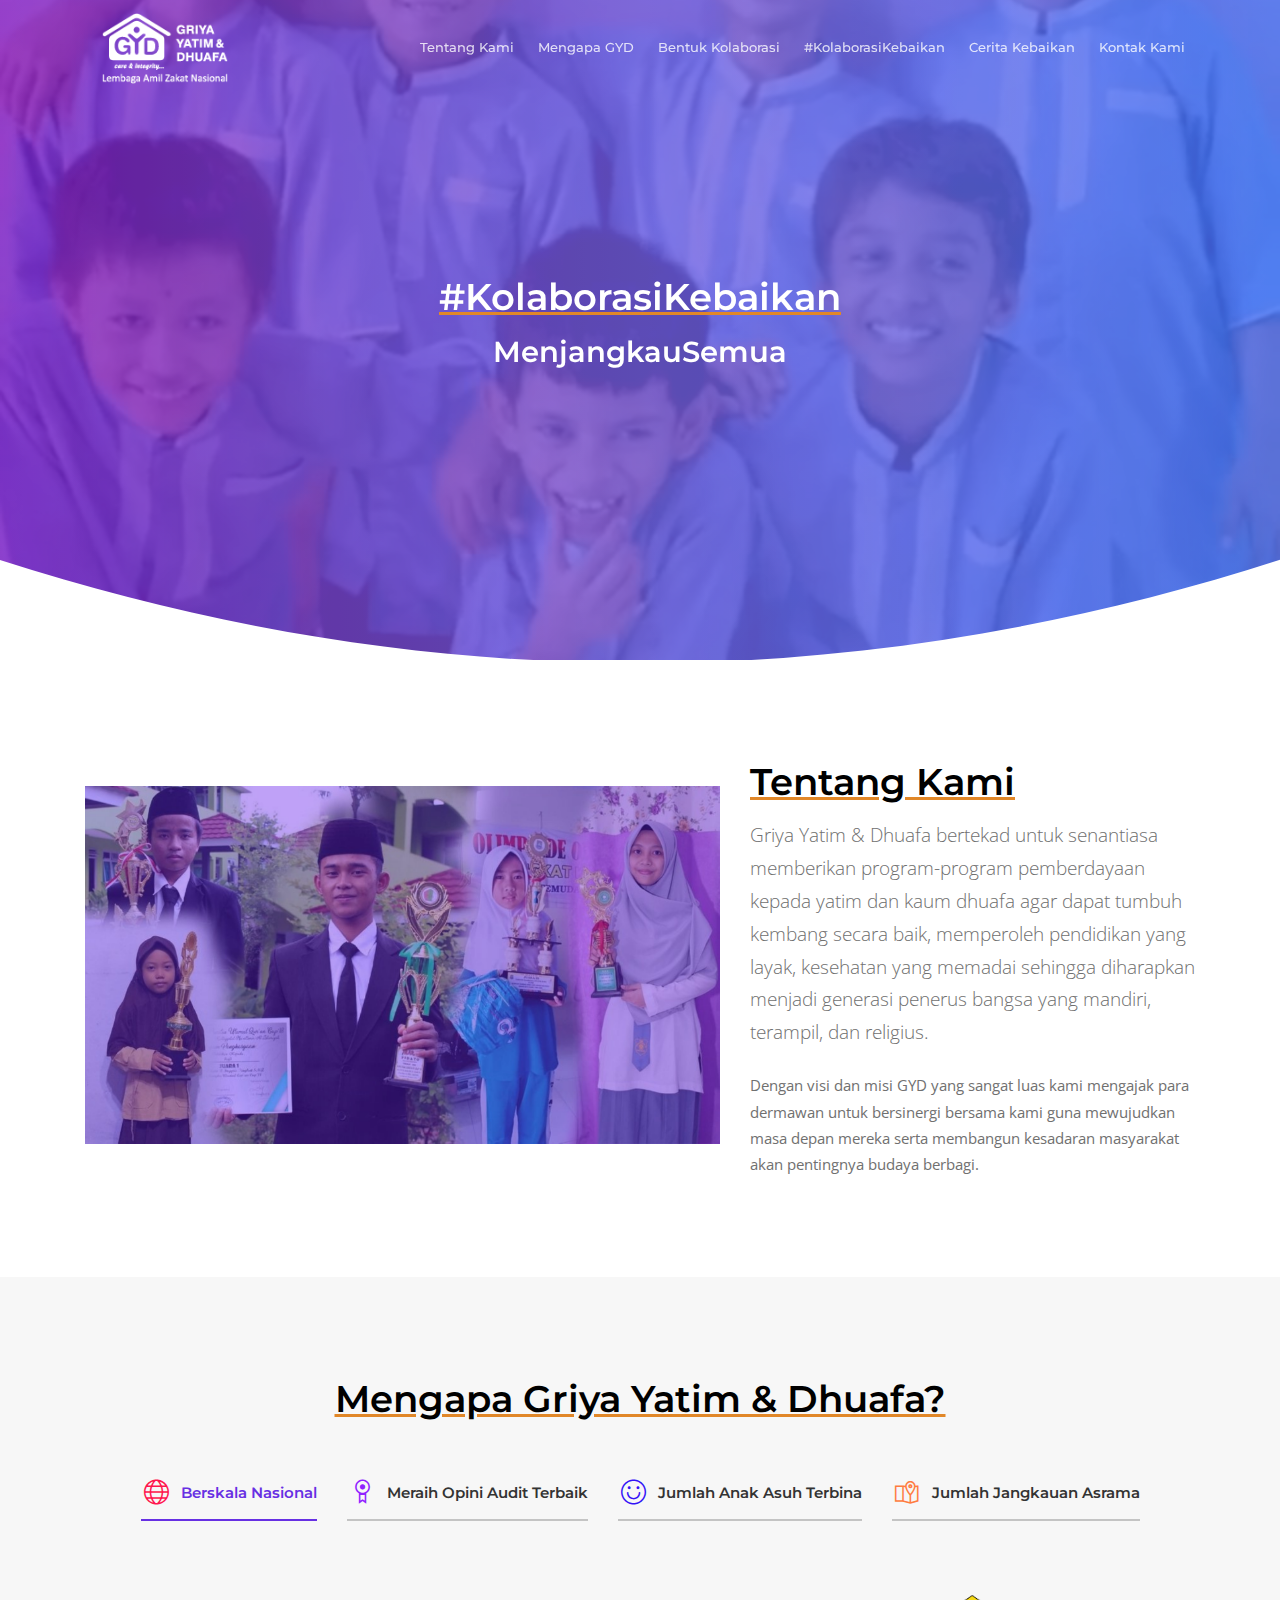
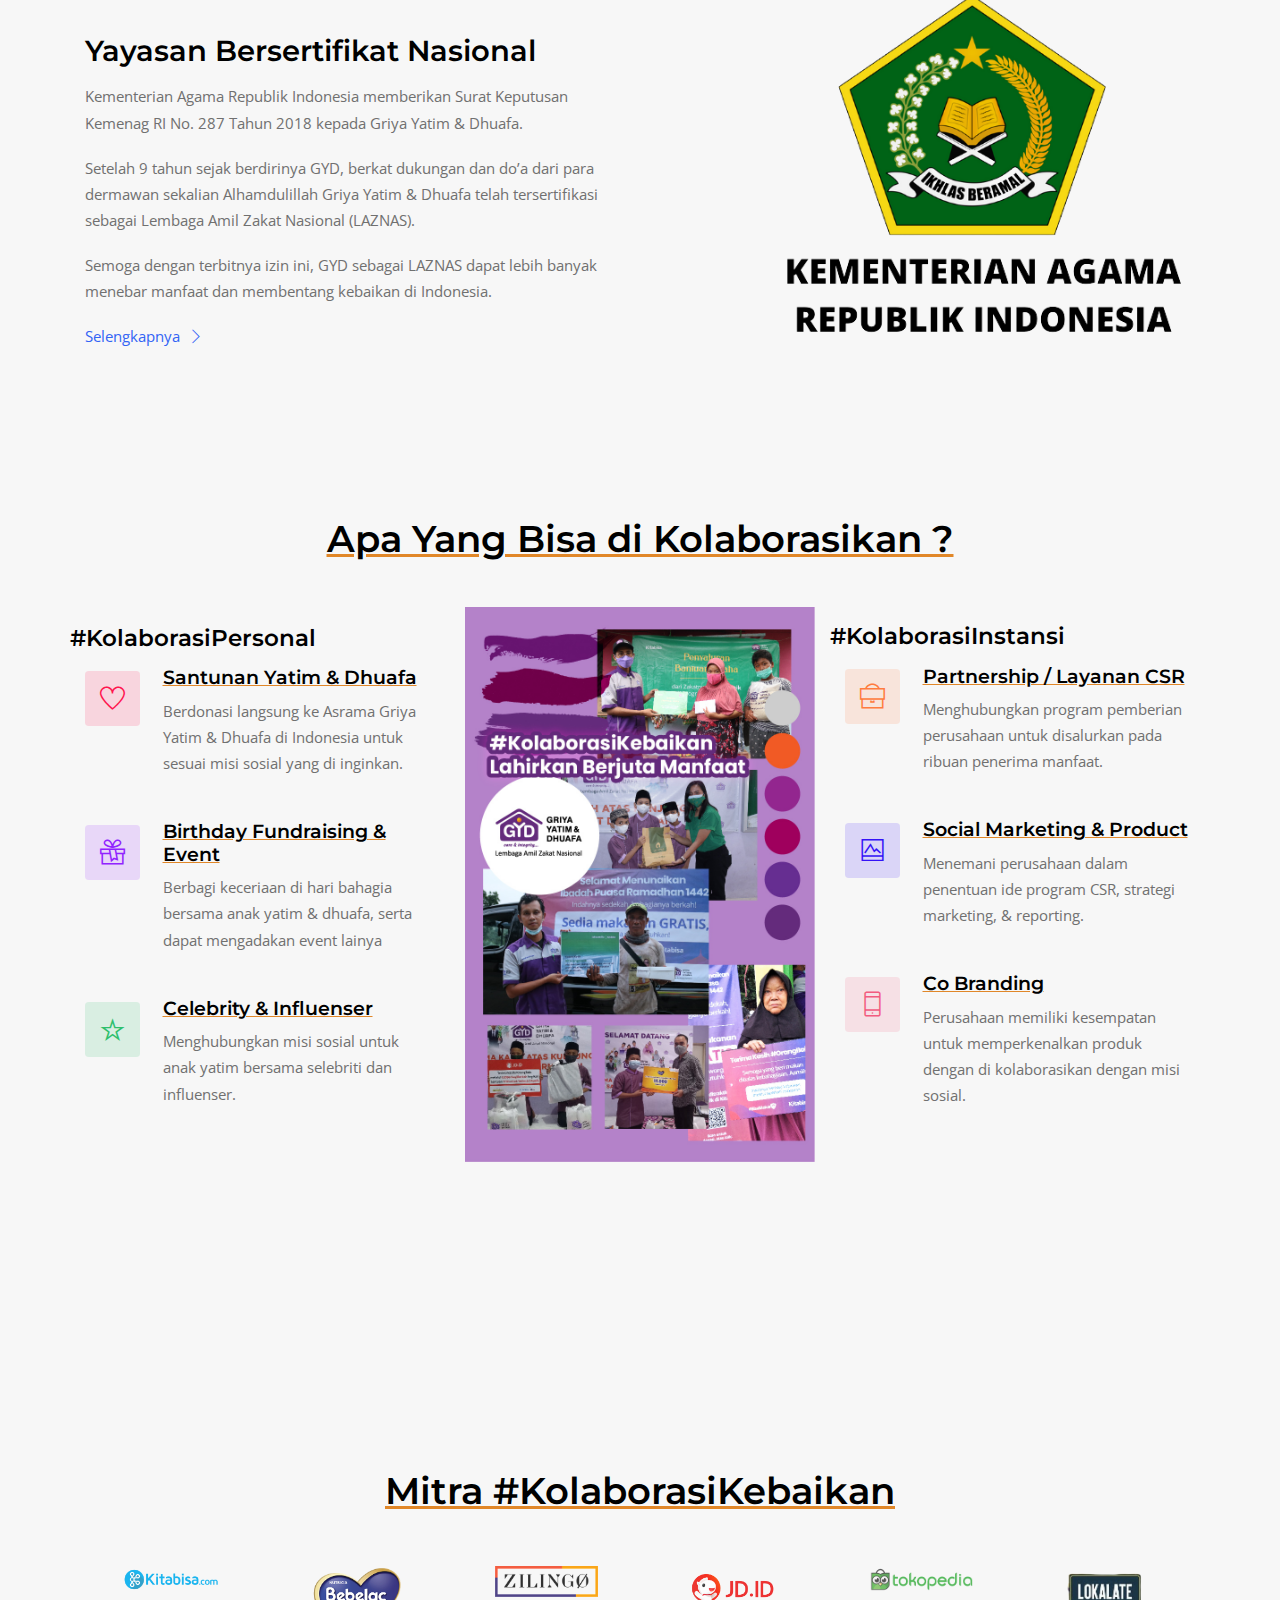
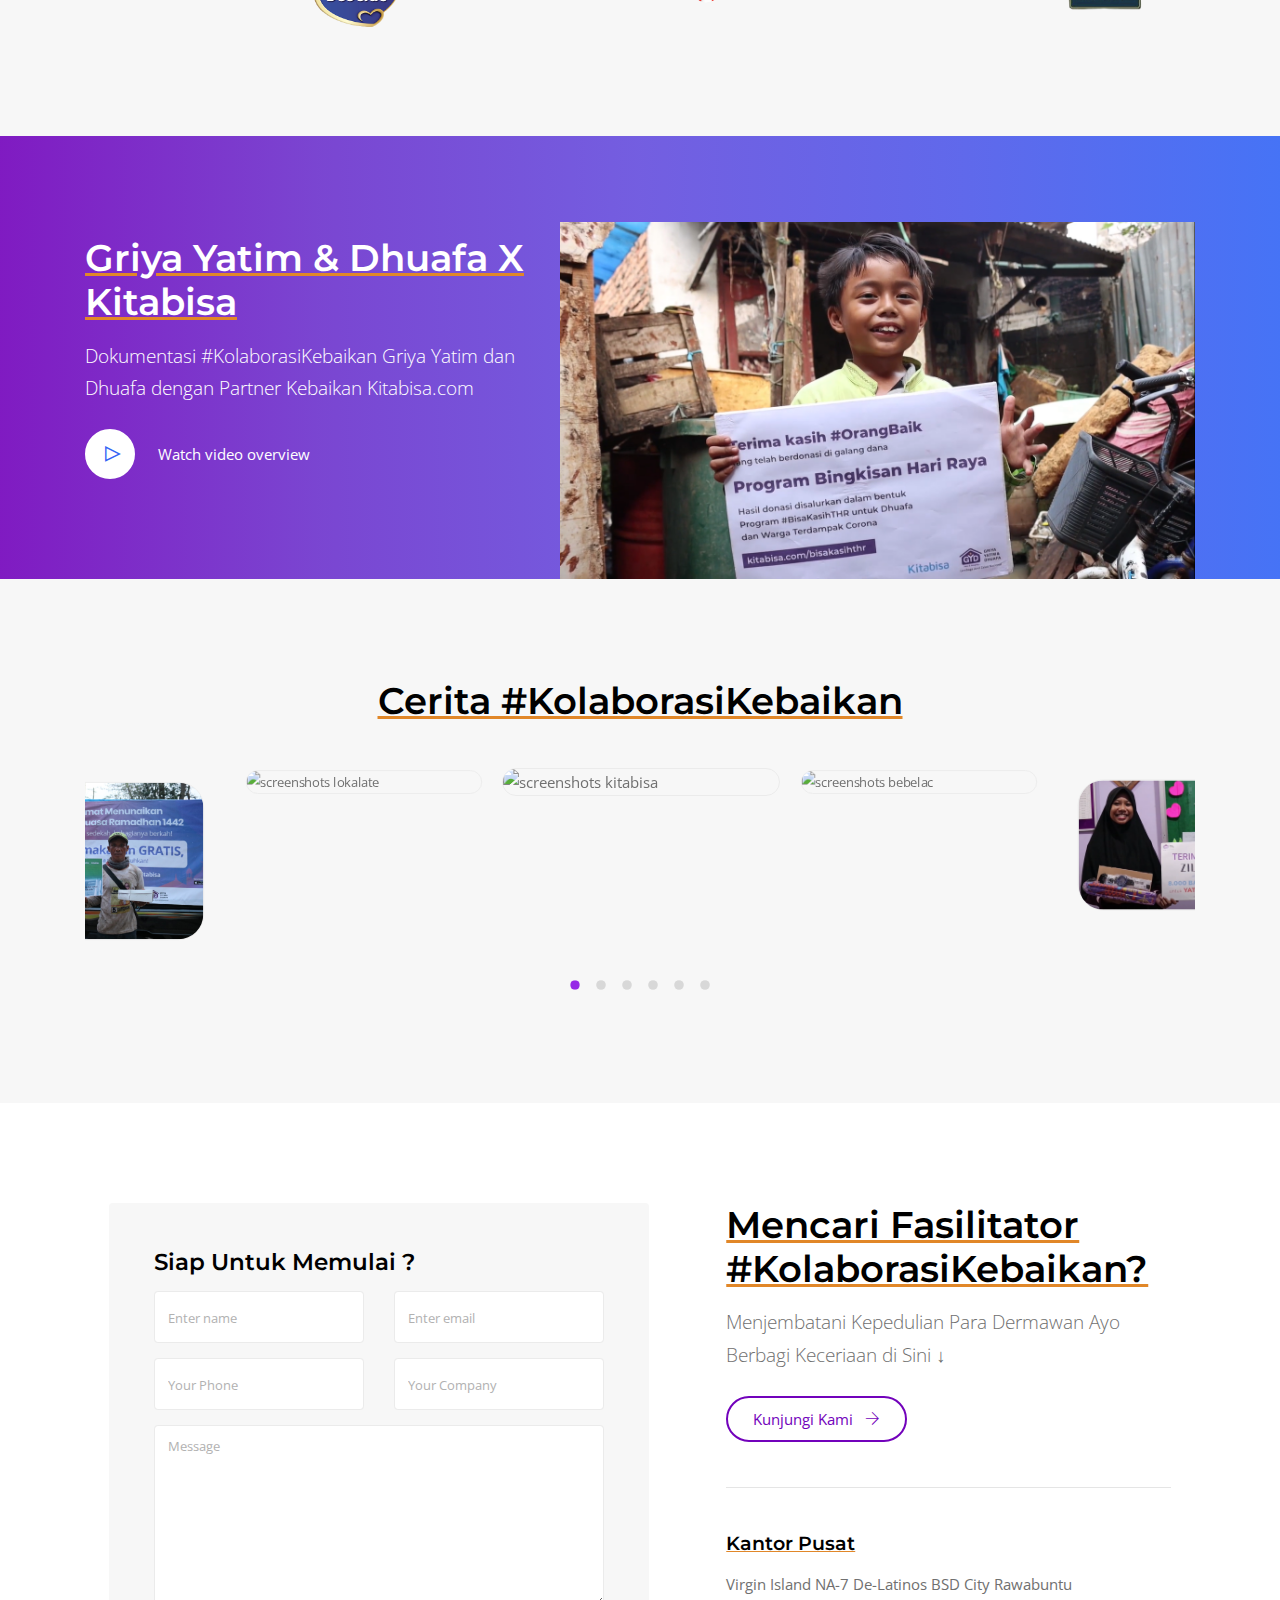
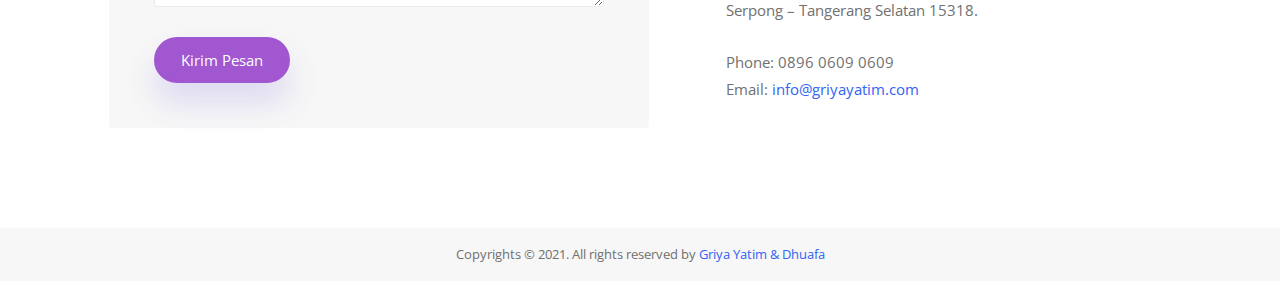
==== commit f6f4f7c8: "Sudah di perbaiki" ====
--- a/index.html
+++ b/index.html
@@ -7,7 +7,8 @@
 
     <!-- SEO Meta description -->
     <meta name="description"
-          content="AppBeats app landing page template or product landing page template helps you easily create websites for your app or product,  landing page template form promotion and many more.">
+          content="Griya Yatim & Dhuafa bertekad untuk senantiasa memberikan program-program 
+          pemberdayaan kepada yatim dan kaum dhuafa. #KebaikanBisaMenjangkauSemua">
     <meta name="author" content="ThemeTags">
 
     <!-- OG Meta Tags to improve the way the post looks when you share the page on LinkedIn, Facebook, Google+ -->
@@ -20,7 +21,7 @@
     <meta property="og:type" content="article"/>
 
     <!--title-->
-    <title> CSR Griya Yatim & Dhuafa </title>
+    <title> #KolaborasiKebaikan X Anda </title>
 
     <!--favicon icon-->
     <link rel="icon" href="img/title-icon.png" type="image/png" sizes="16x16">
@@ -44,7 +45,9 @@
     <link rel="stylesheet" href="css/style.css">
     <!--responsive css-->
     <link rel="stylesheet" href="css/responsive.css">
-
+    <style>
+
+    </style>
 </head>
 <body>
 
@@ -66,29 +69,15 @@
     <!--start navbar-->
     <nav class="navbar navbar-expand-lg fixed-top bg-transparent">
         <div class="container">
-            <a class="navbar-brand" href="index.html">
+            <a class="navbar-brand" href="/">
                 <img src="img/logo-gyd.png" width="160" alt="logo" class="img-fluid"/>
             </a>
-            <button class="navbar-toggler" type="button" data-toggle="collapse" data-target="#navbarSupportedContent"
-                    aria-controls="navbarSupportedContent" aria-expanded="false" aria-label="Toggle navigation">
+            <button class="navbar-toggler" type="button" data-toggle="collapse" data-target="#navbarSupportedContent" 
+            aria-controls="navbarSupportedContent" aria-expanded="false" aria-label="Toggle navigation">
                 <span class="ti-menu"></span>
-            </button>
+              </button>
             <div class="collapse navbar-collapse h-auto" id="navbarSupportedContent">
-                <ul class="navbar-nav ml-auto menu">
-                    <!-- <li class="dropdown"><a href="#" class="dropdown-toggle"> Home</a>
-                        <ul class="sub-menu">
-                            <li><a href="index.html">Home Page 01</a></li>
-                            <li><a href="index-2.html">Home Page 02</a></li>
-                            <li><a href="index-3.html">Home Page 03</a></li>
-                            <li><a href="index-4.html">Home Page 04</a></li>
-                            <li><a href="index-5.html">Home Page 05</a></li>
-                            <li><a href="index-6.html">Home Page 06</a></li>
-                            <li><a href="index-7.html">Home Page 07 <span class="badge color-1 color-1-bg custom-badge"> New</span></a></li>
-                            <li><a href="index-8.html">Home Page 08 <span class="badge color-1 color-1-bg custom-badge"> New</span></a></li>
-                            <li><a href="index-9.html">Home Page 09 <span class="badge color-1 color-1-bg custom-badge"> New</span></a></li>
-                        </ul>
-                    </li> -->
-                   
+                <ul class="navbar-nav ml-auto menu"> 
                     <li><a href="#how-it-work" class="page-scroll">Tentang Kami</a></li>
                     <li><a href="#features" class="page-scroll">Mengapa GYD</a></li> 
                     <li><a href="#kolaborasi" class="page-scroll">Bentuk Kolaborasi</a></li> 
@@ -99,6 +88,9 @@
             </div>
         </div>
     </nav>
+
+
+
 </header>
 <!--header section end-->
 
@@ -111,7 +103,8 @@
             <div class="row align-items-center justify-content-center">
                 <div class="col-md-9 col-lg-8">
                     <div class="hero-content-left position-relative z-index text-center text-white">
-                        <h1 class="text-white">Dengan Berkolaborasi<br>#KebaikanBisaMenjangkauSemua</h1>
+                        <h2 class="text-white">#KolaborasiKebaikan</h2>
+                        <h3 class="text-white">MenjangkauSemua</h3>
                         </div>
                     
                 </div>
@@ -143,7 +136,7 @@
                         <p>Dengan visi dan misi GYD yang sangat luas kami mengajak para dermawan 
                             untuk bersinergi bersama kami guna mewujudkan masa depan mereka serta membangun kesadaran masyarakat akan pentingnya budaya berbagi.
                         </p>
-                        <h5>#BersamaRangkaiKebaikanUntukIndonesia</h5>
+                        <!-- <h5>#BersamaRangkaiKebaikanUntukIndonesia</h5> -->
 
                         <!-- <div class="row mt-5">
                             <div class="col-md-6 col-lg-6 col-12">
@@ -223,7 +216,7 @@
                                                 Alhamdulillah Griya Yatim & Dhuafa telah tersertifikasi sebagai Lembaga Amil Zakat Nasional (LAZNAS).</p>
                                             <P>Semoga dengan terbitnya izin ini, GYD sebagai LAZNAS dapat lebih banyak menebar manfaat dan membentang kebaikan di Indonesia.
                                             </P>
-                                            <h5>#BersamaBantuSesama <br> #TanamkanKebaikanTumbuhkanManfaat</h5>
+                                            <!-- <h5>#BersamaBantuSesama <br> #TanamkanKebaikanTumbuhkanManfaat</h5> -->
                                             <a href="https://griyayatim.com/legal/" target="_blank" class="mt-3 d-flex align-items-center">Selengkapnya <span class="ti-angle-right ml-2"></span></a>
                                         </div>
                                     </div>
@@ -242,7 +235,7 @@
                                             <h3>Meraih Opini Audit Keuangan Terbaik</h3>
                                             <p>Alhamdulillah, atas seizin Allah. Griya Yatim & Dhuafa kembali mendapatkan penghargaan Opini Audit Keuangan WTP (Wajar Tanpa Pengecualian) 10 kali berturut-turut dari tahun 2011 sampai 2019.</p>
                                             <p> ⁣Terima kasih atas doa dan kepercayaan dari semua pihak. Semoga GYD senantiasa amanah dan profesional menghimpun, mengelola, dan menyalurkan dana Zakat, Infaq, dan Sedekah.⁣</p>
-                                            <h5>#KolaborasiDenganHati Hadirkan #ManfaatPenuhInsipirasi</h5>
+                                            <!-- <h5>#KolaborasiDenganHati Hadirkan #ManfaatPenuhInsipirasi</h5> -->
                                             <a href="https://griyayatim.com/laporan-keuangan/" target="_blank" class="mt-3 d-flex align-items-center">Selengkapnya<span class="ti-angle-right ml-2"></span></a>
                                             
                                         </div>
@@ -264,7 +257,7 @@
                                                 menjembatani kepedulian para dermawan kepada anak anak yatim 
                                                 dan kaum dhuafa di Indonesia</p>
                                             <p>Kini, Sudah ada ribuan anak yatim dan dhuafa terbina yang terdiri dari 223 anak asuh mukim dan ratusan anak binaan lainnya</p>
-                                            <h5>Mari ikut Menjadi Bagian Gerakan Baik ini #BersamaBantuSesama </h5>
+                                            <!-- <h5>Mari ikut Menjadi Bagian Gerakan Baik ini #BersamaBantuSesama </h5> -->
                                             <!-- <a href="#" class="mt-3 d-flex align-items-center">Learn more about this <span class="ti-angle-right ml-2"></span></a> -->
                                         </div>
                                     </div>
@@ -290,7 +283,7 @@
                                                 dan berpatisipasi dalam kemajuan GYD, Semoga 
                                                 amal kebaikan yang kita tanam diridhoi oleh Allah 
                                                 SWT.</p>
-                                            <h5>Satu Langkah, Ribuan Jejak <br>Hadirkan #KebaikanBerjutaCerita</h5>
+                                            <!-- <h5>Satu Langkah, Ribuan Jejak <br>Hadirkan #KebaikanBerjutaCerita</h5> -->
                                             <a href="https://griyayatim.com/lokasi-asrama/" class="mt-3 d-flex align-items-center">Kunjungi Asrama<span class="ti-angle-right ml-2"></span></a>
                                         </div>
                                     </div>
@@ -321,11 +314,12 @@
                 <div class="row align-items-center">
                     <div class="col-lg-4 col-md-12">
                         <div class="row">
+                            <h4>#KolaborasiPersonal</h4>
                             <div class="col-12">
                                 <div class="d-flex align-items-start mb-sm-0 mb-md-5 mb-lg-5">
                                     <span class="ti-heart icon-sm color-1 color-1-bg p-3 mr-4 mt-1 rounded"></span>
                                     <div class="icon-text">
-                                        <!-- <h3>#KolaborasiPersonal</h3> -->
+                                        
                                         <h5 class="mb-2">Santunan Yatim & Dhuafa</h5>
                                         <p>Berdonasi langsung ke Asrama Griya Yatim & Dhuafa di Indonesia untuk sesuai misi sosial yang di inginkan.
                                             <!-- <a href="https://griyayatim.com/lokasi-asrama/" class="mt-3 d-flex align-items-center">Lihat Contoh <span class="ti-angle-right ml-2"></span></a> -->
@@ -360,7 +354,8 @@
                         </div>
                     </div>
                     <div class="col-lg-4 col-md-12">
-                        <div class="row">                        
+                        <div class="row">             
+                            <h4 style="text-align:center">#KolaborasiInstansi</h4>           
                             <div class="col-12">
                                 <div class="d-flex align-items-start mb-sm-0 mb-md-5 mb-lg-5">
                                     <span class="ti-briefcase icon-sm color-4 color-4-bg p-3 mr-4 mt-1 rounded"></span>                               
@@ -424,6 +419,21 @@
                         </div>
                         <div class="item single-client">
                             <img src="img/mitra-lokalate.png" alt="Lokalate" class="img-fluid client-img">
+                        </div>
+                        <div class="item single-client">
+                            <img src="img/mitra-garudafood.png" alt="Lokalate" class="img-fluid client-img">
+                        </div>
+                        <div class="item single-client">
+                            <img src="img/Logo_Bank_Permata.png" alt="Lokalate" class="img-fluid client-img">
+                        </div>
+                        <div class="item single-client">
+                            <img src="img/warteg-logo.jpg" alt="Lokalate" class="img-fluid client-img">
+                        </div>
+                        <div class="item single-client">
+                            <img src="img/ducati.png" alt="Lokalate" class="img-fluid client-img">
+                        </div>
+                        <div class="item single-client">
+                            <img src="img/orisa.PNG" alt="Lokalate" class="img-fluid client-img">
                         </div>
                     </div>
                 </div>
@@ -440,7 +450,7 @@
                         <h2 class="text-white">
                             Griya Yatim & Dhuafa X Kitabisa
                         </h2>
-                        <p class="lead">Dokumentasi #KolaborasiKebaikan Griya Yatim dan Dhuafa dengan Partner dan Relawan Kebaikan.</p>
+                        <p class="lead">Dokumentasi #KolaborasiKebaikan Griya Yatim dan Dhuafa dengan Partner Kebaikan Kitabisa.com</p>
                         <div class="video-promo-content mt-4 d-flex align-items-center">
                             <a href="https://www.youtube.com/watch?v=nUEVBFQJsyk" class="popup-youtube video-play-icon"><span class="ti-control-play"></span> </a>
                             <span class="ml-4">Watch video overview</span>
@@ -450,12 +460,42 @@
                 </div>
                 <div class="col-md-6 col-lg-7">
                     <div class="d-flex align-items-end">
-                        <img class="img-fluid" src="img/tentangkami2.png" alt="download"/>
+                        <img class="img-fluid" src="img/kolaborasi-kitabisa.png" alt="download"/>
                     </div>
                 </div>
             </div>
         </div>
     </section>
+
+<!-- 
+    <section id="download" class="gradient-overlay">
+        <div class="container">
+            <div class="row justify-content-around align-items-end">
+                <div class="col-md-6 col-lg-5">
+                    <div class="download-txt text-white ptb-100">
+                        <div class="screen-slider-content">
+                        <h2 class="text-white">
+                            Griya Yatim & Dhuafa X Zilingo
+                        </h2>
+                        <p class="lead">Dokumentasi #KolaborasiKebaikan Griya Yatim dan Dhuafa dengan Partner dan Relawan Kebaikan.</p>
+                        <div class="video-promo-content mt-4 d-flex align-items-center">
+                            <a href="https://www.youtube.com/watch?v=EEG0DZrRvmM" class="popup-youtube video-play-icon"><span class="ti-control-play"></span> </a>
+                            <span class="ml-4">Watch video overview</span>
+                        </div>
+                        </div>
+                    </div>
+                </div>
+                <div class="col-md-6 col-lg-7">
+                    <div class="d-flex align-items-end">
+                        <img class="img-fluid" src="img/kolaborasi-zilingo.png" alt="download"/>
+                    </div>
+                </div>
+            </div>
+        </div>
+    </section> -->
+
+    
+    
     <!--client section start-->
     <!--screenshots section start-->
     <section id="screenshots" class="screenshots-section ptb-100 gray-light-bg">
--- a/css/themify-icons.css
+++ b/css/themify-icons.css
@@ -0,0 +1,1081 @@
+@font-face {
+	font-family: 'themify';
+	src:url('../fonts/themify.eot?-fvbane');
+	src:url('../fonts/themify.eot?#iefix-fvbane') format('embedded-opentype'),
+		url('../fonts/themify.woff?-fvbane') format('woff'),
+		url('../fonts/themify.ttf?-fvbane') format('truetype'),
+		url('../fonts/themify.svg?-fvbane#themify') format('svg');
+	font-weight: normal;
+	font-style: normal;
+}
+
+[class^="ti-"], [class*=" ti-"] {
+	font-family: 'themify';
+	speak: none;
+	font-style: normal;
+	font-weight: normal;
+	font-variant: normal;
+	text-transform: none;
+	line-height: 1;
+
+	/* Better Font Rendering =========== */
+	-webkit-font-smoothing: antialiased;
+	-moz-osx-font-smoothing: grayscale;
+}
+
+.ti-wand:before {
+	content: "\e600";
+}
+.ti-volume:before {
+	content: "\e601";
+}
+.ti-user:before {
+	content: "\e602";
+}
+.ti-unlock:before {
+	content: "\e603";
+}
+.ti-unlink:before {
+	content: "\e604";
+}
+.ti-trash:before {
+	content: "\e605";
+}
+.ti-thought:before {
+	content: "\e606";
+}
+.ti-target:before {
+	content: "\e607";
+}
+.ti-tag:before {
+	content: "\e608";
+}
+.ti-tablet:before {
+	content: "\e609";
+}
+.ti-star:before {
+	content: "\e60a";
+}
+.ti-spray:before {
+	content: "\e60b";
+}
+.ti-signal:before {
+	content: "\e60c";
+}
+.ti-shopping-cart:before {
+	content: "\e60d";
+}
+.ti-shopping-cart-full:before {
+	content: "\e60e";
+}
+.ti-settings:before {
+	content: "\e60f";
+}
+.ti-search:before {
+	content: "\e610";
+}
+.ti-zoom-in:before {
+	content: "\e611";
+}
+.ti-zoom-out:before {
+	content: "\e612";
+}
+.ti-cut:before {
+	content: "\e613";
+}
+.ti-ruler:before {
+	content: "\e614";
+}
+.ti-ruler-pencil:before {
+	content: "\e615";
+}
+.ti-ruler-alt:before {
+	content: "\e616";
+}
+.ti-bookmark:before {
+	content: "\e617";
+}
+.ti-bookmark-alt:before {
+	content: "\e618";
+}
+.ti-reload:before {
+	content: "\e619";
+}
+.ti-plus:before {
+	content: "\e61a";
+}
+.ti-pin:before {
+	content: "\e61b";
+}
+.ti-pencil:before {
+	content: "\e61c";
+}
+.ti-pencil-alt:before {
+	content: "\e61d";
+}
+.ti-paint-roller:before {
+	content: "\e61e";
+}
+.ti-paint-bucket:before {
+	content: "\e61f";
+}
+.ti-na:before {
+	content: "\e620";
+}
+.ti-mobile:before {
+	content: "\e621";
+}
+.ti-minus:before {
+	content: "\e622";
+}
+.ti-medall:before {
+	content: "\e623";
+}
+.ti-medall-alt:before {
+	content: "\e624";
+}
+.ti-marker:before {
+	content: "\e625";
+}
+.ti-marker-alt:before {
+	content: "\e626";
+}
+.ti-arrow-up:before {
+	content: "\e627";
+}
+.ti-arrow-right:before {
+	content: "\e628";
+}
+.ti-arrow-left:before {
+	content: "\e629";
+}
+.ti-arrow-down:before {
+	content: "\e62a";
+}
+.ti-lock:before {
+	content: "\e62b";
+}
+.ti-location-arrow:before {
+	content: "\e62c";
+}
+.ti-link:before {
+	content: "\e62d";
+}
+.ti-layout:before {
+	content: "\e62e";
+}
+.ti-layers:before {
+	content: "\e62f";
+}
+.ti-layers-alt:before {
+	content: "\e630";
+}
+.ti-key:before {
+	content: "\e631";
+}
+.ti-import:before {
+	content: "\e632";
+}
+.ti-image:before {
+	content: "\e633";
+}
+.ti-heart:before {
+	content: "\e634";
+}
+.ti-heart-broken:before {
+	content: "\e635";
+}
+.ti-hand-stop:before {
+	content: "\e636";
+}
+.ti-hand-open:before {
+	content: "\e637";
+}
+.ti-hand-drag:before {
+	content: "\e638";
+}
+.ti-folder:before {
+	content: "\e639";
+}
+.ti-flag:before {
+	content: "\e63a";
+}
+.ti-flag-alt:before {
+	content: "\e63b";
+}
+.ti-flag-alt-2:before {
+	content: "\e63c";
+}
+.ti-eye:before {
+	content: "\e63d";
+}
+.ti-export:before {
+	content: "\e63e";
+}
+.ti-exchange-vertical:before {
+	content: "\e63f";
+}
+.ti-desktop:before {
+	content: "\e640";
+}
+.ti-cup:before {
+	content: "\e641";
+}
+.ti-crown:before {
+	content: "\e642";
+}
+.ti-comments:before {
+	content: "\e643";
+}
+.ti-comment:before {
+	content: "\e644";
+}
+.ti-comment-alt:before {
+	content: "\e645";
+}
+.ti-close:before {
+	content: "\e646";
+}
+.ti-clip:before {
+	content: "\e647";
+}
+.ti-angle-up:before {
+	content: "\e648";
+}
+.ti-angle-right:before {
+	content: "\e649";
+}
+.ti-angle-left:before {
+	content: "\e64a";
+}
+.ti-angle-down:before {
+	content: "\e64b";
+}
+.ti-check:before {
+	content: "\e64c";
+}
+.ti-check-box:before {
+	content: "\e64d";
+}
+.ti-camera:before {
+	content: "\e64e";
+}
+.ti-announcement:before {
+	content: "\e64f";
+}
+.ti-brush:before {
+	content: "\e650";
+}
+.ti-briefcase:before {
+	content: "\e651";
+}
+.ti-bolt:before {
+	content: "\e652";
+}
+.ti-bolt-alt:before {
+	content: "\e653";
+}
+.ti-blackboard:before {
+	content: "\e654";
+}
+.ti-bag:before {
+	content: "\e655";
+}
+.ti-move:before {
+	content: "\e656";
+}
+.ti-arrows-vertical:before {
+	content: "\e657";
+}
+.ti-arrows-horizontal:before {
+	content: "\e658";
+}
+.ti-fullscreen:before {
+	content: "\e659";
+}
+.ti-arrow-top-right:before {
+	content: "\e65a";
+}
+.ti-arrow-top-left:before {
+	content: "\e65b";
+}
+.ti-arrow-circle-up:before {
+	content: "\e65c";
+}
+.ti-arrow-circle-right:before {
+	content: "\e65d";
+}
+.ti-arrow-circle-left:before {
+	content: "\e65e";
+}
+.ti-arrow-circle-down:before {
+	content: "\e65f";
+}
+.ti-angle-double-up:before {
+	content: "\e660";
+}
+.ti-angle-double-right:before {
+	content: "\e661";
+}
+.ti-angle-double-left:before {
+	content: "\e662";
+}
+.ti-angle-double-down:before {
+	content: "\e663";
+}
+.ti-zip:before {
+	content: "\e664";
+}
+.ti-world:before {
+	content: "\e665";
+}
+.ti-wheelchair:before {
+	content: "\e666";
+}
+.ti-view-list:before {
+	content: "\e667";
+}
+.ti-view-list-alt:before {
+	content: "\e668";
+}
+.ti-view-grid:before {
+	content: "\e669";
+}
+.ti-uppercase:before {
+	content: "\e66a";
+}
+.ti-upload:before {
+	content: "\e66b";
+}
+.ti-underline:before {
+	content: "\e66c";
+}
+.ti-truck:before {
+	content: "\e66d";
+}
+.ti-timer:before {
+	content: "\e66e";
+}
+.ti-ticket:before {
+	content: "\e66f";
+}
+.ti-thumb-up:before {
+	content: "\e670";
+}
+.ti-thumb-down:before {
+	content: "\e671";
+}
+.ti-text:before {
+	content: "\e672";
+}
+.ti-stats-up:before {
+	content: "\e673";
+}
+.ti-stats-down:before {
+	content: "\e674";
+}
+.ti-split-v:before {
+	content: "\e675";
+}
+.ti-split-h:before {
+	content: "\e676";
+}
+.ti-smallcap:before {
+	content: "\e677";
+}
+.ti-shine:before {
+	content: "\e678";
+}
+.ti-shift-right:before {
+	content: "\e679";
+}
+.ti-shift-left:before {
+	content: "\e67a";
+}
+.ti-shield:before {
+	content: "\e67b";
+}
+.ti-notepad:before {
+	content: "\e67c";
+}
+.ti-server:before {
+	content: "\e67d";
+}
+.ti-quote-right:before {
+	content: "\e67e";
+}
+.ti-quote-left:before {
+	content: "\e67f";
+}
+.ti-pulse:before {
+	content: "\e680";
+}
+.ti-printer:before {
+	content: "\e681";
+}
+.ti-power-off:before {
+	content: "\e682";
+}
+.ti-plug:before {
+	content: "\e683";
+}
+.ti-pie-chart:before {
+	content: "\e684";
+}
+.ti-paragraph:before {
+	content: "\e685";
+}
+.ti-panel:before {
+	content: "\e686";
+}
+.ti-package:before {
+	content: "\e687";
+}
+.ti-music:before {
+	content: "\e688";
+}
+.ti-music-alt:before {
+	content: "\e689";
+}
+.ti-mouse:before {
+	content: "\e68a";
+}
+.ti-mouse-alt:before {
+	content: "\e68b";
+}
+.ti-money:before {
+	content: "\e68c";
+}
+.ti-microphone:before {
+	content: "\e68d";
+}
+.ti-menu:before {
+	content: "\e68e";
+}
+.ti-menu-alt:before {
+	content: "\e68f";
+}
+.ti-map:before {
+	content: "\e690";
+}
+.ti-map-alt:before {
+	content: "\e691";
+}
+.ti-loop:before {
+	content: "\e692";
+}
+.ti-location-pin:before {
+	content: "\e693";
+}
+.ti-list:before {
+	content: "\e694";
+}
+.ti-light-bulb:before {
+	content: "\e695";
+}
+.ti-Italic:before {
+	content: "\e696";
+}
+.ti-info:before {
+	content: "\e697";
+}
+.ti-infinite:before {
+	content: "\e698";
+}
+.ti-id-badge:before {
+	content: "\e699";
+}
+.ti-hummer:before {
+	content: "\e69a";
+}
+.ti-home:before {
+	content: "\e69b";
+}
+.ti-help:before {
+	content: "\e69c";
+}
+.ti-headphone:before {
+	content: "\e69d";
+}
+.ti-harddrives:before {
+	content: "\e69e";
+}
+.ti-harddrive:before {
+	content: "\e69f";
+}
+.ti-gift:before {
+	content: "\e6a0";
+}
+.ti-game:before {
+	content: "\e6a1";
+}
+.ti-filter:before {
+	content: "\e6a2";
+}
+.ti-files:before {
+	content: "\e6a3";
+}
+.ti-file:before {
+	content: "\e6a4";
+}
+.ti-eraser:before {
+	content: "\e6a5";
+}
+.ti-envelope:before {
+	content: "\e6a6";
+}
+.ti-download:before {
+	content: "\e6a7";
+}
+.ti-direction:before {
+	content: "\e6a8";
+}
+.ti-direction-alt:before {
+	content: "\e6a9";
+}
+.ti-dashboard:before {
+	content: "\e6aa";
+}
+.ti-control-stop:before {
+	content: "\e6ab";
+}
+.ti-control-shuffle:before {
+	content: "\e6ac";
+}
+.ti-control-play:before {
+	content: "\e6ad";
+}
+.ti-control-pause:before {
+	content: "\e6ae";
+}
+.ti-control-forward:before {
+	content: "\e6af";
+}
+.ti-control-backward:before {
+	content: "\e6b0";
+}
+.ti-cloud:before {
+	content: "\e6b1";
+}
+.ti-cloud-up:before {
+	content: "\e6b2";
+}
+.ti-cloud-down:before {
+	content: "\e6b3";
+}
+.ti-clipboard:before {
+	content: "\e6b4";
+}
+.ti-car:before {
+	content: "\e6b5";
+}
+.ti-calendar:before {
+	content: "\e6b6";
+}
+.ti-book:before {
+	content: "\e6b7";
+}
+.ti-bell:before {
+	content: "\e6b8";
+}
+.ti-basketball:before {
+	content: "\e6b9";
+}
+.ti-bar-chart:before {
+	content: "\e6ba";
+}
+.ti-bar-chart-alt:before {
+	content: "\e6bb";
+}
+.ti-back-right:before {
+	content: "\e6bc";
+}
+.ti-back-left:before {
+	content: "\e6bd";
+}
+.ti-arrows-corner:before {
+	content: "\e6be";
+}
+.ti-archive:before {
+	content: "\e6bf";
+}
+.ti-anchor:before {
+	content: "\e6c0";
+}
+.ti-align-right:before {
+	content: "\e6c1";
+}
+.ti-align-left:before {
+	content: "\e6c2";
+}
+.ti-align-justify:before {
+	content: "\e6c3";
+}
+.ti-align-center:before {
+	content: "\e6c4";
+}
+.ti-alert:before {
+	content: "\e6c5";
+}
+.ti-alarm-clock:before {
+	content: "\e6c6";
+}
+.ti-agenda:before {
+	content: "\e6c7";
+}
+.ti-write:before {
+	content: "\e6c8";
+}
+.ti-window:before {
+	content: "\e6c9";
+}
+.ti-widgetized:before {
+	content: "\e6ca";
+}
+.ti-widget:before {
+	content: "\e6cb";
+}
+.ti-widget-alt:before {
+	content: "\e6cc";
+}
+.ti-wallet:before {
+	content: "\e6cd";
+}
+.ti-video-clapper:before {
+	content: "\e6ce";
+}
+.ti-video-camera:before {
+	content: "\e6cf";
+}
+.ti-vector:before {
+	content: "\e6d0";
+}
+.ti-themify-logo:before {
+	content: "\e6d1";
+}
+.ti-themify-favicon:before {
+	content: "\e6d2";
+}
+.ti-themify-favicon-alt:before {
+	content: "\e6d3";
+}
+.ti-support:before {
+	content: "\e6d4";
+}
+.ti-stamp:before {
+	content: "\e6d5";
+}
+.ti-split-v-alt:before {
+	content: "\e6d6";
+}
+.ti-slice:before {
+	content: "\e6d7";
+}
+.ti-shortcode:before {
+	content: "\e6d8";
+}
+.ti-shift-right-alt:before {
+	content: "\e6d9";
+}
+.ti-shift-left-alt:before {
+	content: "\e6da";
+}
+.ti-ruler-alt-2:before {
+	content: "\e6db";
+}
+.ti-receipt:before {
+	content: "\e6dc";
+}
+.ti-pin2:before {
+	content: "\e6dd";
+}
+.ti-pin-alt:before {
+	content: "\e6de";
+}
+.ti-pencil-alt2:before {
+	content: "\e6df";
+}
+.ti-palette:before {
+	content: "\e6e0";
+}
+.ti-more:before {
+	content: "\e6e1";
+}
+.ti-more-alt:before {
+	content: "\e6e2";
+}
+.ti-microphone-alt:before {
+	content: "\e6e3";
+}
+.ti-magnet:before {
+	content: "\e6e4";
+}
+.ti-line-double:before {
+	content: "\e6e5";
+}
+.ti-line-dotted:before {
+	content: "\e6e6";
+}
+.ti-line-dashed:before {
+	content: "\e6e7";
+}
+.ti-layout-width-full:before {
+	content: "\e6e8";
+}
+.ti-layout-width-default:before {
+	content: "\e6e9";
+}
+.ti-layout-width-default-alt:before {
+	content: "\e6ea";
+}
+.ti-layout-tab:before {
+	content: "\e6eb";
+}
+.ti-layout-tab-window:before {
+	content: "\e6ec";
+}
+.ti-layout-tab-v:before {
+	content: "\e6ed";
+}
+.ti-layout-tab-min:before {
+	content: "\e6ee";
+}
+.ti-layout-slider:before {
+	content: "\e6ef";
+}
+.ti-layout-slider-alt:before {
+	content: "\e6f0";
+}
+.ti-layout-sidebar-right:before {
+	content: "\e6f1";
+}
+.ti-layout-sidebar-none:before {
+	content: "\e6f2";
+}
+.ti-layout-sidebar-left:before {
+	content: "\e6f3";
+}
+.ti-layout-placeholder:before {
+	content: "\e6f4";
+}
+.ti-layout-menu:before {
+	content: "\e6f5";
+}
+.ti-layout-menu-v:before {
+	content: "\e6f6";
+}
+.ti-layout-menu-separated:before {
+	content: "\e6f7";
+}
+.ti-layout-menu-full:before {
+	content: "\e6f8";
+}
+.ti-layout-media-right-alt:before {
+	content: "\e6f9";
+}
+.ti-layout-media-right:before {
+	content: "\e6fa";
+}
+.ti-layout-media-overlay:before {
+	content: "\e6fb";
+}
+.ti-layout-media-overlay-alt:before {
+	content: "\e6fc";
+}
+.ti-layout-media-overlay-alt-2:before {
+	content: "\e6fd";
+}
+.ti-layout-media-left-alt:before {
+	content: "\e6fe";
+}
+.ti-layout-media-left:before {
+	content: "\e6ff";
+}
+.ti-layout-media-center-alt:before {
+	content: "\e700";
+}
+.ti-layout-media-center:before {
+	content: "\e701";
+}
+.ti-layout-list-thumb:before {
+	content: "\e702";
+}
+.ti-layout-list-thumb-alt:before {
+	content: "\e703";
+}
+.ti-layout-list-post:before {
+	content: "\e704";
+}
+.ti-layout-list-large-image:before {
+	content: "\e705";
+}
+.ti-layout-line-solid:before {
+	content: "\e706";
+}
+.ti-layout-grid4:before {
+	content: "\e707";
+}
+.ti-layout-grid3:before {
+	content: "\e708";
+}
+.ti-layout-grid2:before {
+	content: "\e709";
+}
+.ti-layout-grid2-thumb:before {
+	content: "\e70a";
+}
+.ti-layout-cta-right:before {
+	content: "\e70b";
+}
+.ti-layout-cta-left:before {
+	content: "\e70c";
+}
+.ti-layout-cta-center:before {
+	content: "\e70d";
+}
+.ti-layout-cta-btn-right:before {
+	content: "\e70e";
+}
+.ti-layout-cta-btn-left:before {
+	content: "\e70f";
+}
+.ti-layout-column4:before {
+	content: "\e710";
+}
+.ti-layout-column3:before {
+	content: "\e711";
+}
+.ti-layout-column2:before {
+	content: "\e712";
+}
+.ti-layout-accordion-separated:before {
+	content: "\e713";
+}
+.ti-layout-accordion-merged:before {
+	content: "\e714";
+}
+.ti-layout-accordion-list:before {
+	content: "\e715";
+}
+.ti-ink-pen:before {
+	content: "\e716";
+}
+.ti-info-alt:before {
+	content: "\e717";
+}
+.ti-help-alt:before {
+	content: "\e718";
+}
+.ti-headphone-alt:before {
+	content: "\e719";
+}
+.ti-hand-point-up:before {
+	content: "\e71a";
+}
+.ti-hand-point-right:before {
+	content: "\e71b";
+}
+.ti-hand-point-left:before {
+	content: "\e71c";
+}
+.ti-hand-point-down:before {
+	content: "\e71d";
+}
+.ti-gallery:before {
+	content: "\e71e";
+}
+.ti-face-smile:before {
+	content: "\e71f";
+}
+.ti-face-sad:before {
+	content: "\e720";
+}
+.ti-credit-card:before {
+	content: "\e721";
+}
+.ti-control-skip-forward:before {
+	content: "\e722";
+}
+.ti-control-skip-backward:before {
+	content: "\e723";
+}
+.ti-control-record:before {
+	content: "\e724";
+}
+.ti-control-eject:before {
+	content: "\e725";
+}
+.ti-comments-smiley:before {
+	content: "\e726";
+}
+.ti-brush-alt:before {
+	content: "\e727";
+}
+.ti-youtube:before {
+	content: "\e728";
+}
+.ti-vimeo:before {
+	content: "\e729";
+}
+.ti-twitter:before {
+	content: "\e72a";
+}
+.ti-time:before {
+	content: "\e72b";
+}
+.ti-tumblr:before {
+	content: "\e72c";
+}
+.ti-skype:before {
+	content: "\e72d";
+}
+.ti-share:before {
+	content: "\e72e";
+}
+.ti-share-alt:before {
+	content: "\e72f";
+}
+.ti-rocket:before {
+	content: "\e730";
+}
+.ti-pinterest:before {
+	content: "\e731";
+}
+.ti-new-window:before {
+	content: "\e732";
+}
+.ti-microsoft:before {
+	content: "\e733";
+}
+.ti-list-ol:before {
+	content: "\e734";
+}
+.ti-linkedin:before {
+	content: "\e735";
+}
+.ti-layout-sidebar-2:before {
+	content: "\e736";
+}
+.ti-layout-grid4-alt:before {
+	content: "\e737";
+}
+.ti-layout-grid3-alt:before {
+	content: "\e738";
+}
+.ti-layout-grid2-alt:before {
+	content: "\e739";
+}
+.ti-layout-column4-alt:before {
+	content: "\e73a";
+}
+.ti-layout-column3-alt:before {
+	content: "\e73b";
+}
+.ti-layout-column2-alt:before {
+	content: "\e73c";
+}
+.ti-instagram:before {
+	content: "\e73d";
+}
+.ti-google:before {
+	content: "\e73e";
+}
+.ti-github:before {
+	content: "\e73f";
+}
+.ti-flickr:before {
+	content: "\e740";
+}
+.ti-facebook:before {
+	content: "\e741";
+}
+.ti-dropbox:before {
+	content: "\e742";
+}
+.ti-dribbble:before {
+	content: "\e743";
+}
+.ti-apple:before {
+	content: "\e744";
+}
+.ti-android:before {
+	content: "\e745";
+}
+.ti-save:before {
+	content: "\e746";
+}
+.ti-save-alt:before {
+	content: "\e747";
+}
+.ti-yahoo:before {
+	content: "\e748";
+}
+.ti-wordpress:before {
+	content: "\e749";
+}
+.ti-vimeo-alt:before {
+	content: "\e74a";
+}
+.ti-twitter-alt:before {
+	content: "\e74b";
+}
+.ti-tumblr-alt:before {
+	content: "\e74c";
+}
+.ti-trello:before {
+	content: "\e74d";
+}
+.ti-stack-overflow:before {
+	content: "\e74e";
+}
+.ti-soundcloud:before {
+	content: "\e74f";
+}
+.ti-sharethis:before {
+	content: "\e750";
+}
+.ti-sharethis-alt:before {
+	content: "\e751";
+}
+.ti-reddit:before {
+	content: "\e752";
+}
+.ti-pinterest-alt:before {
+	content: "\e753";
+}
+.ti-microsoft-alt:before {
+	content: "\e754";
+}
+.ti-linux:before {
+	content: "\e755";
+}
+.ti-jsfiddle:before {
+	content: "\e756";
+}
+.ti-joomla:before {
+	content: "\e757";
+}
+.ti-html5:before {
+	content: "\e758";
+}
+.ti-flickr-alt:before {
+	content: "\e759";
+}
+.ti-email:before {
+	content: "\e75a";
+}
+.ti-drupal:before {
+	content: "\e75b";
+}
+.ti-dropbox-alt:before {
+	content: "\e75c";
+}
+.ti-css3:before {
+	content: "\e75d";
+}
+.ti-rss:before {
+	content: "\e75e";
+}
+.ti-rss-alt:before {
+	content: "\e75f";
+}
--- a/css/style.css
+++ b/css/style.css
@@ -0,0 +1,2836 @@
+/*================
+ Template Name: AppBeats App Landing Page Template
+ Description: AppBeats is app and product landing page template.
+ Version: 1.0
+ Author: https://themeforest.net/user/themetags
+=======================*/
+
+/*TABLE OF CONTENTS*/
+/*=====================
+01. RESET CSS
+02. BASE TYPOGRAPHY
+03. PRE DEFINE CLASS CSS
+04. HEADER CSS
+05. HERO SECTION CSS
+06. PROMO SECTION CSS
+07. FEATURE SECTION CSS
+08. HOW IT WORK
+09. TESTIMONIAL CSS
+10. PRICING CSS
+11. FAQ CSS
+12. FOOTER CSS
+13. BACK TO TOP CSS
+14. PRELOADER CSS
+15. BLOG SECTION CSS
+16. TEAM SECTION CSS
+17. PARTNER SECTION CSS
+=======================*/
+
+
+/* -----------------------------------------
+			   01. RESET CSS
+-------------------------------------------- */
+
+/* http://meyerweb.com/eric/tools/css/reset/
+   v2.0 | 20110126
+   License: none (public domain)
+*/
+
+html, body, div, span, applet, object, iframe,
+h1, h2, h3, h4, h5, h6, p, blockquote, pre,
+a, abbr, acronym, address, big, cite, code,
+del, dfn, em, img, ins, kbd, q, s, samp,
+small, strike, strong, sub, sup, tt, var,
+b, u, i, center,
+dl, dt, dd, ol, ul, li,
+fieldset, form, label, legend,
+table, caption, tbody, tfoot, thead, tr, th, td,
+article, aside, canvas, details, embed,
+figure, figcaption, footer, header, hgroup,
+menu, nav, output, ruby, section, summary,
+time, mark, audio, video {
+    margin: 0;
+    padding: 0;
+    border: 0;
+    font-size: 100%;
+    font: inherit;
+    vertical-align: baseline;
+}
+
+/* HTML5 display-role reset for older browsers */
+article, aside, details, figcaption, figure,
+footer, header, hgroup, menu, nav, section {
+    display: block;
+}
+
+body {
+    line-height: 1;
+}
+
+ol, ul {
+    list-style: none;
+}
+
+blockquote, q {
+    quotes: none;
+}
+
+blockquote:before, blockquote:after,
+q:before, q:after {
+    content: '';
+    content: none;
+}
+
+table {
+    border-collapse: collapse;
+    border-spacing: 0;
+}
+html{
+    overflow-y: scroll;
+    font-size: 15px;
+}
+
+/* -----------------------------------------
+           02. BASE TYPOGRAPHY
+-------------------------------------------- */
+
+body, h1, .h1, h2, .h2, h3, .h3, h4, .h4, h5, .h5, h6, .h6, p, .navbar, .brand, .btn, .btn-simple, a, .td-name, td {
+    -moz-osx-font-smoothing: grayscale;
+    -webkit-font-smoothing: antialiased;
+}
+
+body {
+    background-color: #ffffff;
+    font-family: 'Open Sans', sans-serif;
+    font-size: 1rem;
+    color: #707070;
+    font-weight: 400;
+    line-height: 1.75;
+}
+
+p:not(:last-child) {
+    margin-bottom: 1.25em;
+}
+
+h1, h2, h3, h4, h5 {
+    margin: 0 0 1rem;
+    font-family: 'Montserrat', sans-serif;
+    font-weight: 600;
+    line-height: 1.21;
+    color: initial;
+}
+
+h1 {
+    margin-top: 0;
+    font-size: 3.052em;
+}
+
+h2 {
+    font-size: 2.441em;
+}
+
+h3 {
+    font-size: 1.953em;
+}
+
+h4 {
+    font-size: 1.563em;
+}
+
+h5 {
+    font-size: 1.25em;
+}
+
+small, .text_small {
+    font-size: 0.8em;
+}
+
+strong, b{
+    font-weight: 500;
+    font-family: 'Montserrat', sans-serif;
+}
+.badge {
+    display: inline;
+    padding: .25rem .5rem;
+    font-size: 80%;
+    font-weight: 700;
+    font-family: 'Montserrat', sans-serif;
+    line-height: 1;
+    text-align: center;
+    white-space: nowrap;
+    vertical-align: baseline;
+    border-radius: .375rem;
+    transition: color .15s ease-in-out,background-color .15s ease-in-out,border-color .15s ease-in-out,box-shadow .15s ease-in-out;
+}
+.badge-pill {
+    padding-right: .875em;
+    padding-left: .875em;
+    border-radius: 50rem;
+}
+/*========================================
+        03. PRE DEFINE CLASS CSS
+==========================================*/
+.ptb-100{
+    padding: 100px 0;
+}
+.pt-100{
+    padding-top: 100px;
+}
+.pt-150{
+    padding-top: 150px;
+}
+.pb-100{
+    padding-bottom: 100px;
+}
+.mt--120{
+    margin-top: -150px !important;
+}
+.gray-light-bg{
+    background: #f7f7f7;
+}
+.primary-bg{
+    background: #3264f5;
+}
+.secondary-bg{
+    background: #6a06ad;
+}
+.color-primary{
+    color: #3264f5;
+}
+.color-secondary{
+    color: #7202bb
+}
+.gradient-bg{
+    background-image: linear-gradient(to left, #3264f5, #4a54e8, #5b42db, #682ccb, #7202bb) !important;
+}
+
+.white-bg{
+    background: #ffffff;
+}
+
+a{
+    color: #3264f5;
+}
+a:hover{
+    color: #7202bb;
+    text-decoration: none;
+}
+
+.color-1{
+    color: #ff164e;
+}
+.color-1-bg{
+    background: rgba(255, 22, 78, 0.15);
+}
+
+.color-2{
+    color: #9123ff;
+}
+.color-2-bg{
+    background: rgba(145, 35, 255, 0.15);
+}
+
+.color-3{
+    color: #3413f7;
+}
+.color-3-bg{
+    background: rgba(52, 19, 247, 0.15);
+}
+.color-4, .ratting-color{
+    color: #ff7c3f;
+}
+.color-4-bg{
+    background: rgba(255, 124, 63, 0.15);
+}
+
+.color-5, .success-color{
+    color: #2ebf6d;
+}
+.color-5-bg{
+    background: rgba(46, 191, 109, 0.15);
+}
+.color-6{
+    color: #f25c7f;
+}
+.color-6-bg{
+    background: rgba(242, 92, 127, 0.15);
+}
+
+
+
+.animated-btn{
+    transition: all .25s ease-in-out;
+}
+.animated-btn:hover{
+    transform: scale(1) translateY(-4px) translateZ(20px);
+}
+.outline-btn, .solid-btn, .primary-solid-btn{
+    padding: 10px 25px;
+    font-family: 'Open Sans', sans-serif
+}
+
+.primary-solid-btn{
+    border-color: #3264f5;
+    background: #3264f5;
+    color: #ffffff;
+}
+.primary-solid-btn:hover{
+    background: transparent;
+    color: #202877;
+    border-color: #202877;
+}
+.solid-btn{
+    color: #fff;
+    -webkit-box-shadow: 0 20px 30px 0 rgba(67,37,204,.2);
+    box-shadow: 0 20px 30px 0 rgba(67,37,204,.2);
+    background: #7202bb;
+    border: 2px solid #7202bb;
+    border-radius: 30px;
+}
+
+.solid-btn:hover{
+    background: transparent;
+    color: #7202bb;
+    -webkit-box-shadow: none;
+    box-shadow: none;
+}
+
+.outline-btn{
+    border-radius: 30px;
+    color: #7202bb;
+    display: inline-block;
+    border: 2px solid #7202bb;
+}
+.outline-btn:hover{
+    color: #fff;
+    background: #7202bb;
+    -webkit-box-shadow: 0 10px 30px 0 rgba(67,37,204,.12);
+    box-shadow: 0 10px 30px 0 rgba(67,37,204,.12);
+}
+
+.primary-bg h1, .primary-bg p{
+    color: #fff;
+}
+.solid-white-btn, .outline-white-btn{
+    padding: 12px 30px;
+    font-family: 'Montserrat', sans-serif;
+    font-weight: 700;
+}
+.solid-white-btn{
+    background: #ffffff;
+    border-color: #ffffff;
+    color: #7202bb;
+    border-radius: 30px;
+}
+.solid-white-btn:hover{
+    background: transparent;
+    color: #ffffff;
+}
+.outline-white-btn{
+    border-radius: 30px;
+    color: #ffffff;
+    border-color: #ffffff;
+}
+.outline-white-btn:hover{
+    background: #ffffff;
+    color: #7202bb;
+}
+
+/*icon size*/
+.icon-sm {
+    font-size: 25px;
+    line-height: 25px;
+}
+
+.icon-md {
+    font-size: 40px;
+    line-height: 40px;
+}
+
+.icon-lg {
+    font-size: 50px;
+    line-height: 50px;
+}
+
+
+/*form field css*/
+.form-control{
+    border-color: #ebebeb;
+    padding: .75rem 0.85rem;
+    height: calc(2.56em + .75rem + 2px);
+}
+.form-control:focus{
+    outline: none;
+    box-shadow: none;
+}
+
+input[type]::-webkit-input-placeholder,
+textarea::-webkit-input-placeholder,
+select::-webkit-input-placeholder,
+select.form-control.has-value{
+    color: #b1b1b1 !important;
+    font-size: 13px;
+}
+
+input[type]:-moz-placeholder,
+textarea:-moz-placeholder,
+select:-moz-placeholder,
+select.form-control.has-value{
+    /* Firefox 18- */
+    color: #b1b1b1;
+    font-size: 13px;
+}
+
+input[type]::-moz-placeholder,
+textarea::-moz-placeholder,
+select::-moz-placeholder,
+select.form-control.has-value{
+    /* Firefox 19+ */
+    color: #b1b1b1;
+    font-size: 13px;
+}
+
+input[type]:-ms-input-placeholder,
+textarea:-ms-input-placeholder,
+select:-ms-input-placeholder,
+select.form-control.has-value{
+    color: #b1b1b1;
+    font-size: 13px;
+}
+
+.section-heading h2 span{
+    font-weight: 400;
+    font-size: 2rem;
+}
+
+.z-index{
+    z-index: 9;
+}
+
+/*=========================================
+            04. HEADER CSS
+============================================*/
+.affix {
+    background-color: #202877;
+    -webkit-transition: padding 0.2s ease-out;
+    -moz-transition: padding 0.2s ease-out;
+    -o-transition: padding 0.2s ease-out;
+    transition: padding 0.2s ease-out;
+}
+
+.white-bg.affix, .custom-nav.affix {
+    background: #ffffff;
+    border-bottom: 1px solid #ebebeb;
+}
+
+.white-bg.affix ul li a {
+    color: #081d43 !important;
+    opacity: 0.8;
+}
+
+.white-bg.custom-nav ul li a:hover {
+    opacity: 1;
+}
+
+.bg-transparent ul li a:hover, .white-bg.affix ul li a:hover {
+    opacity: 1;
+}
+
+.bg-transparent.affix {
+    background-image: linear-gradient(to left, #3264f5, #4a54e8, #5b42db, #682ccb, #7202bb) !important;
+}
+
+.navbar-toggler{
+    color: #ffffff;
+}
+
+
+/*main menu new style*/
+.header nav.navbar{
+    padding: 0 1rem;
+    transition: all .3s ease-in-out;
+}
+.navbar-brand {
+    font-size: inherit;
+    height: auto;
+    margin-bottom: -8px;
+}
+
+.menu {
+    display: block;
+}
+
+.menu li {
+    display: inline-block;
+    position: relative;
+}
+
+.menu li:first-child {
+    margin-left: 0;
+}
+
+.menu li a {
+    font-size: 13px;
+    font-family: 'Montserrat', sans-serif;
+    font-weight: 500;
+    text-decoration: none;
+    padding: 20px 10px;
+    display: block;
+    transition: all 0.3s ease-in-out 0s;
+    color: #ffffff;
+    opacity: 0.8;
+}
+
+.menu li a:hover, .menu li:hover>a {
+    opacity: 1;
+}
+.menu li a.active{
+    color: #7202bb;
+}
+
+.menu ul {
+    visibility: hidden;
+    opacity: 0;
+    margin: 0;
+    padding: 0;
+    width: 200px;
+    position: absolute;
+    left: 0;
+    background: #fff;
+    z-index: 9;
+    border-radius: 4px;
+    transform: translate(0,20px);
+    transition: all 0.3s ease-out;
+    -webkit-box-shadow: 0 4px 10px rgba(0,0,0,.15);
+    box-shadow: 0 4px 10px rgba(0,0,0,.15);
+}
+
+.menu ul.sub-menu li{
+    border-bottom: 1px solid #ebebeb;
+}
+.menu ul.sub-menu li:last-child{
+    border-bottom: 0;
+}
+.menu ul:after {
+    bottom: 100%;
+    left: 35px;
+    content: " ";
+    height: 0;
+    width: 0;
+    position: absolute;
+    pointer-events: none;
+    border-color: rgba(255, 255, 255, 0);
+    border: solid transparent;
+    border-bottom-color: #fff;
+    border-width: 8px;
+    margin-left: -8px;
+}
+.menu li a.dropdown-toggle::after {
+    position: relative;
+    left: 2px;
+    vertical-align: middle;
+}
+
+
+.menu ul li {
+    display: block;
+    float: none;
+    background: none;
+    margin: 0;
+    padding: 0;
+}
+
+.menu ul li a {
+    text-transform: inherit;
+    font-size: 13px;
+    display: block;
+    color: #424141;
+    padding: 8px 15px;
+    font-family: 'Montserrat', sans-serif;
+}
+.menu ul li a:hover, .menu ul li:hover>a {
+    color: #ffffff;
+    background: #7202bb;
+}
+
+.menu ul.sub-menu li:first-child a:hover,
+.menu ul.sub-menu li:last-child ul li:first-child a:hover{
+    border-radius: 4px 4px 0 0;
+}
+.menu ul.sub-menu li:last-child a:hover,
+.menu ul.sub-menu li:last-child ul li:last-child a:hover{
+    border-radius: 0 0 4px 4px;
+}
+.menu ul.sub-menu li:last-child ul li a:hover{
+    border-radius: 0;
+}
+
+.menu li:hover>ul {
+    visibility: visible;
+    opacity: 1;
+    transform: translate(0,0);
+}
+
+.menu ul ul {
+    left: 200px;
+    top: 0;
+    visibility: hidden;
+    opacity: 0;
+    transform: translate(20px,20px);
+    transition: all 0.2s ease-out;
+}
+
+.menu ul.sub-menu ul:after {
+    left: -8px;
+    top: 10px;
+    content: " ";
+    height: 0;
+    width: 0;
+    position: absolute;
+    pointer-events: none;
+    border-color: rgba(255, 255, 255, 0);
+    border: solid transparent;
+    border-right-color: #fff;
+    border-width: 8px;
+}
+
+.menu li>ul ul:hover {
+    visibility: visible;
+    opacity: 1;
+    transform: translate(0,0);
+}
+.responsive-menu {
+    display: none;
+    width: 100%;
+    padding: 20px 15px;
+    background: #374147;
+    color: #fff;
+    text-transform: uppercase;
+    font-weight: 600;
+}
+
+.responsive-menu:hover {
+    background: #374147;
+    color: #fff;
+    text-decoration: none;
+}
+
+@media (min-width: 320px) and (max-width: 992px) {
+    .navbar {
+        background-image: linear-gradient(to left, #3264f5, #305be4, #3b4fe2, #4740de, #7202bb) !important;
+        padding: .85rem 1rem !important;
+    }
+    .menu li{
+        display: block;
+    }
+
+    .white-bg.affix, .custom-nav.affix, .navbar.white-bg {
+        background: #ffffff !important;
+        border-bottom: 1px solid #ebebeb;
+    }
+
+    .white-bg.custom-nav ul li a, .custom-nav ul li a {
+        color: #081d43 !important;
+    }
+
+    .white-bg.navbar .navbar-toggler span {
+        color: #202877;
+    }
+
+    .ptb-100 {
+        padding: 55px 0;
+    }
+
+    .pt-100 {
+        padding-top: 55px;
+    }
+
+    .pb-100 {
+        padding-bottom: 55px;
+    }
+}
+
+@media (min-width: 992px) {
+    .navbar {
+        border-bottom: 1px solid rgba(0, 0, 0, 0);
+        background: transparent;
+        -o-transition: border-bottom .3s ease-in-out, background .3s ease-in-out, padding .3s ease-in-out;
+        -webkit-transition: border-bottom .3s ease-in-out, background .3s ease-in-out, padding .3s ease-in-out;
+        -moz-transition: border-bottom .3s ease-in-out, background .3s ease-in-out, padding .3s ease-in-out;
+        transition: border-bottom .3s ease-in-out, background .3s ease-in-out, padding .3s ease-in-out;
+        -webkit-backface-visibility: hidden;
+    }
+}
+
+@media (min-width: 768px) and (max-width: 979px) {
+    .mainWrap {
+        width: 768px;
+    }
+
+    .menu ul {
+        top: 37px;
+    }
+
+    .menu li a {
+        padding: 8px 15px;
+    }
+
+    a.homer {
+        background: #374147;
+    }
+}
+
+@media (max-width: 767px) {
+    .responsive-menu{
+        display: block;
+    }
+    .header nav.navbar{
+        padding: 0.5rem 1rem;
+    }
+    .mainWrap {
+        width: auto;
+        padding: 50px 20px;
+    }
+
+    nav {
+        margin: 0;
+        background: none;
+    }
+
+    .menu li {
+        display: block;
+        margin: 0;
+    }
+
+    .menu li a {
+        padding: 8px 15px;
+    }
+
+    .menu li a:hover,.menu li:hover>a {
+        background: #3264f5;
+        color: #fff;
+    }
+
+    .menu ul {
+        visibility: hidden;
+        opacity: 0;
+        top: 0;
+        left: 0;
+        width: 100%;
+        transform: initial;
+    }
+
+    .menu li:hover>ul {
+        visibility: visible;
+        opacity: 1;
+        position: relative;
+        transform: initial;
+    }
+
+    .menu ul ul {
+        left: 0;
+        transform: initial;
+    }
+
+    .menu li>ul ul:hover {
+        transform: initial;
+    }
+}
+
+.custom-badge{
+    position: absolute;
+    right: 10px;
+}
+/*==================================
+       05. HERO SECTION CSS
+========================================*/
+.hero-equal-height{
+    position: relative;
+    min-height: 660px;
+    -js-display: flex;
+    display: -webkit-box;
+    display: -ms-flexbox;
+    display: flex;
+    -webkit-box-orient: vertical;
+    -webkit-box-direction: normal;
+    -ms-flex-direction: column;
+    flex-direction: column;
+    -webkit-box-pack: center;
+    -ms-flex-pack: center;
+    justify-content: center;
+    height: 100%;
+    width: 100%;
+}
+.hero-section-1 {
+    position: relative;
+    min-height: 745px;
+    width: 100%;
+    display: block;
+    overflow: hidden;
+}
+
+.section-shape-wrap {
+    position: absolute;
+    top: 0;
+    left: 0;
+    right: 0;
+    bottom: 0;
+    background: #3264f5;
+    background: linear-gradient(90deg,#3264f5,#7202bb);
+    background: linear-gradient(90deg,#3264f5,#7202bb);
+    overflow: hidden;
+    clip-path: polygon(0 0,100% 0,100% 50%,0 100%);
+}
+
+.section-shape-wrap .circle {
+    position: absolute;
+    border-radius: 50%;
+    right: -500px;
+}
+.section-shape-wrap .circle.circle-3 {
+    width: 2250px;
+    height: 2250px;
+    background-color: rgba(54,16,224,.1);
+    top: -300px;
+}
+.section-shape-wrap .circle.circle-2 {
+    width: 1750px;
+    height: 1750px;
+    background-color: rgba(189,16,224,.05);
+    top: -100px;
+}
+.section-shape-wrap .circle.circle-1 {
+    width: 1400px;
+    height: 1400px;
+    background-color: rgba(24,16,224,.2);
+    top: 70px;
+}
+
+.hero-content-left .headline {
+    display: inline-block;
+    background-color: rgba(255,255,255, .1);
+    color: #FFF;
+    border-radius: 30px;
+    padding: 5px 20px 5px 10px;
+    font-size: 12px;
+    line-height: 24px;
+    margin-bottom: 25px;
+    font-weight: 600;
+    font-family: 'Montserrat', sans-serif;
+    letter-spacing: .5px;
+    transition: all 0.3s ease-out;
+}
+.headline:hover{
+    background-color: rgba(0, 0, 0, 0.19);
+}
+.bottom-img-absolute img{
+    width: 100%;
+    display: block;
+    bottom: -2px;
+    position: relative;
+}
+
+
+.gradient-overlay{
+    position: relative;
+    width: 100%;
+}
+
+.gradient-overlay:before{
+    position: absolute;
+    content: '';
+    background-image: linear-gradient(to left, rgba(50, 100, 245, 0.90), rgba(74, 84, 232, 0.88), rgba(91, 66, 219, 0.85), rgba(104, 44, 203, 0.88), rgba(114, 2, 187, 0.90));
+    /* background-image: linear-gradient(to left,  rgba(91, 66, 219, 0.85)); */
+
+    width: 100%;
+    height: 100%;
+    top: 0;
+    left: 0;
+}
+
+
+/*hero section 2*/
+.divider {
+    position: relative;
+    width: 100%;
+    display: block;
+}
+.divider img{
+    position: absolute;
+    left: 0;
+    right: 0;
+    height: 6vw;
+}
+
+.shave-wrap .top-1{
+    position: absolute;
+    z-index: 0;
+    max-width: 275px;
+    max-height: 80%;
+    top: 0;
+    left: 0;
+    transition: all 400ms ease-in 0s;
+}
+.shave-wrap .top-2{
+    position: absolute;
+    z-index: 0;
+    max-width: 600px;
+    max-height: 80%;
+    top: 0;
+    right: 0;
+    transition: all 400ms ease-in 0s;
+}
+.shave-wrap .top-3{
+    position: absolute;
+    z-index: 0;
+    max-width: 100%;
+    max-height: 80%;
+    bottom: 0;
+    right: 0;
+    display: none;
+    transition: all 400ms ease-in 0s;
+}
+.shave-wrap .bottom-1{
+    position: absolute;
+    z-index: 0;
+    max-width: 200px;
+    max-height: 80%;
+    bottom: 0;
+    left: 0;
+    transition: all 400ms ease-in 0s;
+}
+.shave-wrap .bottom-2{
+    position: absolute;
+    z-index: 0;
+    max-width: 100%;
+    max-height: 80%;
+    bottom: 0;
+    left: 0;
+    display: none;
+    transition: all 400ms ease-in 0s;
+}
+.video-app-wrap{
+    box-sizing: border-box;
+    min-height: 1px;
+    left: auto;
+    flex-wrap: wrap;
+    -webkit-box-align: center;
+    align-items: center;
+    z-index: 5;
+    justify-items: flex-end;
+    position: absolute;
+    right: 8%;
+    max-width: 350px;
+    flex: 0 0 38%;
+    top: -70px;
+}
+@media (min-width: 320px) and (max-width: 768px){
+    .video-app-wrap{
+        top: 0;
+    }
+}
+@media (min-width: 767px) and (max-width: 991px){
+    .video-app-wrap{
+        top: 20px;
+    }
+}
+
+.iphone-mask{
+    z-index: 10;
+    object-fit: cover;
+    display: flex;
+    flex-direction: row;
+    -webkit-box-pack: center;
+    justify-content: center;
+    position: relative;
+    width: 100%;
+    overflow: hidden;
+}
+
+.mask-img{
+    object-fit: cover;
+    height: 100%;
+    width: 100%;
+    z-index: 10;
+    transition: all 400ms ease-in 0s;
+}
+
+.video-wrap{
+    vertical-align: baseline;
+    position: absolute;
+    height: 100%;
+    box-sizing: border-box;
+    top: -2px;
+    font: inherit;
+    padding: 18px;
+    overflow: hidden;
+}
+
+
+.video-wrap video{
+    transform-style: preserve-3d;
+    text-align: center;
+    height: 100%;
+    max-width: 100%;
+    margin: 0 auto;
+    background: white;
+    border-radius: 10px;
+}
+
+
+
+@media (max-width: 900px){
+    .video-app-wrap{
+        position: inherit;
+        right: auto;
+    }
+
+}
+
+/*hero section 3*/
+
+.shape-bottom img.bottom-shape{
+    position: absolute;
+    left: 0;
+    right: 0;
+    bottom: -2px;
+    z-index: 1;
+    width: 100%;
+    margin: 0 auto;
+}
+
+/*hero section 5*/
+.hero-section-5{
+    position: relative;
+    overflow: hidden;
+    width: 100%;
+    height: 100%;
+}
+.dashboard-right-img img{
+    position: absolute;
+    left: 55%;
+    bottom: 0;
+    z-index: 1;
+    overflow: visible;
+    width:750px;
+    border-radius: 20px;
+}
+.white-section-slanted{
+    position: static;
+    z-index: -2;
+    background-color: #fff;
+    -webkit-transform: skew(0deg,-10deg) translate(0,-50px);
+    -ms-transform: skew(0deg,-10deg) translate(0,-50px);
+    transform: skew(0deg,-10deg) translate(0,-50px);
+}
+.container-slanted{
+    -webkit-transform: skew(0deg,10deg);
+    -ms-transform: skew(0deg,10deg);
+    transform: skew(0deg,10deg);
+    text-align: left;
+}
+
+/*=========================================
+          07. FEATURE SECTION CSS
+==========================================*/*
+.feature-tab li a.nav-link{
+    margin: 0 15px;
+    border: 0;
+    font-family: 'Montserrat', sans-serif;
+    font-weight: 600;
+    color: #333333;
+}
+.feature-tab li a.nav-link img{
+    width: 30px;
+    height: 30px;
+}
+.feature-tab li a.nav-link, .feature-tab li a.nav-link.active{
+    padding: 10px 0;
+    border-bottom: 2px solid #c4c4c4;
+}
+.feature-tab li a.nav-link.active{
+    border-color: #6730e3;
+    color: #6730e3;
+    background: transparent;
+}
+.tab-content-wrap a{
+    text-decoration: none;
+}
+
+
+/*======================================
+    06. PROMO SECTION CSS
+==================================*/
+
+.new-single-promo{
+    transition: all 0.2s ease-out;
+    box-shadow: 0 3px 20px 0 rgba(0, 0, 0, 0.1);
+    border-top: 4px solid;
+}
+.new-single-promo:hover{
+    transform: translateY(-10px);
+    box-shadow: 0 1rem 3rem rgba(31,45,61,.12)!important;
+}
+.promo-content-wrap span{
+    font-size: 10px;
+    letter-spacing: 0.5px;
+}
+
+
+.border-color-1{
+    border-color: #960ab7;
+}
+.border-color-2{
+    border-color: #7202bb;
+}
+.border-color-3{
+    border-color: #3264f5;
+}
+.border-color-4{
+    border-color: #ffbf43;
+}
+.border-color-5{
+    border-color: #2ebf6d;
+}
+.border-color-6{
+    border-color: #f25c7f;
+}
+
+
+/*custom promo*/
+.bg-color-1{
+    background-color: #ff164e;
+}
+.bg-color-2{
+    background-color: #7202bb;
+}
+.bg-color-3{
+    background-color: #3264f5;
+}
+.bg-color-4{
+    background-color: #ffbf43;
+}
+.bg-color-5{
+    background-color: #2ebf6d;
+}
+.bg-color-6{
+    background-color: #f25c7f;
+}
+/*new promo box*/
+.single-promo span{
+    font-size: 70px;
+    line-height: inherit;
+    margin-bottom: 20px;
+}
+.single-promo-1{
+    box-shadow: 0 3px 20px 0px rgba(0, 0, 0, 0.12);
+    border-radius: 1.5rem !important;
+}
+.single-promo-1 span{
+    font-size: 35px;
+    background-image: url("../img/promo-icon-bg.svg");
+    background-size: 150px;
+    padding: 35px;
+    background-repeat: no-repeat;
+    background-position: 45% 20%;
+}
+.single-promo img{
+    width: 70px;
+    height: 70px;
+    margin-bottom: 20px;
+}
+.single-promo .img-full-box{
+    width: auto !important;
+    height: auto !important;
+}
+.single-promo-hover{
+    transition: all .2s ease-out;
+    will-change: transform;
+}
+.single-promo-hover:hover {
+    transform: translateY(-10px);
+    box-shadow: 0 1rem 3rem rgba(31,45,61,.125)!important;
+}
+
+
+
+
+/*video popup*/
+
+.video-play-icon {
+    width: 50px;
+    height: 50px;
+    line-height: 50px;
+    border-radius: 50%;
+    position: relative;
+    z-index: 4;
+    display: inline-block;
+    border: 2px solid #ffffff;
+    cursor: pointer;
+    background: #ffffff;
+}
+.video-play-icon span{
+    position: absolute;
+    text-align: center;
+    width: 100%;
+    top: 25%;
+    font-size: 23px;
+    left: 2px;
+}
+.video-promo-content a.video-play-icon-without-bip:hover span{
+    color: #ffffff;
+}
+.video-promo-content a.video-play-icon{
+    border-radius: 50%;
+    display: block;
+    -webkit-animation: ripple-white 1s linear infinite;
+    animation: ripple-white 1s linear infinite;
+    -webkit-transition: .5s
+}
+
+.video-promo-content a.video-play-icon-without-bip{
+    animation: none;
+}
+.video-promo-content a.video-play-icon-without-bip:hover{
+    -webkit-animation: ripple-white 1s linear infinite;
+    animation: ripple-white 1s linear infinite;
+    -webkit-transition: .5s;
+    background-color: #9629e6;
+}
+@-webkit-keyframes ripple-white {
+    0% {
+        -webkit-box-shadow: 0 0 0 0 rgba(255, 255, 255, 0.1), 0 0 0 10px rgba(255, 255, 255, 0.1), 0 0 0 20px rgba(255, 255, 255, 0.1);
+        box-shadow: 0 0 0 0 rgba(255, 255, 255, 0.1), 0 0 0 10px rgba(255, 255, 255, 0.1), 0 0 0 20px rgba(255, 255, 255, 0.1)
+    }
+    100% {
+        -webkit-box-shadow: 0 0 0 10px rgba(255, 255, 255, 0.1), 0 0 0 20px rgba(255, 255, 255, 0.1), 0 0 0 30px rgba(255, 255, 255, 0);
+        box-shadow: 0 0 0 10px rgba(255, 255, 255, 0.1), 0 0 0 20px rgba(255, 255, 255, 0.1), 0 0 0 30px rgba(255, 255, 255, 0)
+    }
+}
+
+@keyframes ripple-white {
+    0% {
+        -webkit-box-shadow: 0 0 0 0 rgba(255, 255, 255, 0.1), 0 0 0 10px rgba(255, 255, 255, 0.1), 0 0 0 20px rgba(255, 255, 255, 0.1);
+        box-shadow: 0 0 0 0 rgba(255, 255, 255, 0.1), 0 0 0 10px rgba(255, 255, 255, 0.1), 0 0 0 20px rgba(255, 255, 255, 0.1)
+    }
+    100% {
+        -webkit-box-shadow: 0 0 0 10px rgba(255, 255, 255, 0.1), 0 0 0 20px rgba(255, 255, 255, 0.1), 0 0 0 30px rgba(255, 255, 255, 0);
+        box-shadow: 0 0 0 10px rgba(255, 255, 255, 0.1), 0 0 0 20px rgba(255, 255, 255, 0.1), 0 0 0 30px rgba(255, 255, 255, 0)
+    }
+}
+
+
+/*new promo with link*/
+
+.bg-shape{
+    position: absolute;
+    z-index: -2;
+    top: 0;
+    left: -50%;
+    right: 0;
+    width: 100%;
+}
+
+
+
+/*==========================================
+        SUBSCRIBE FORM
+=======================================*/
+.subscribe-form-wrapper .newsletter-form{
+    width: 420px;
+    margin: auto;
+}
+@media (min-width: 320px) and (max-width: 576px){
+    .subscribe-form-wrapper .newsletter-form{
+        width: 100%;
+    }
+}
+.newsletter-form .input-group > input[type='email'].form-control{
+    border-radius: 30px 0 0 30px;
+    text-indent: 10px;
+}
+.subscribe-btn.solid-btn{
+    border-radius: 0 30px 30px 0;
+    padding: 10px 20px;
+}
+.subscribe-btn.solid-btn span{
+    vertical-align: middle;
+    margin-left: 5px;
+}
+.subscribe-btn.solid-btn:hover{
+    background: #7202bb;
+    color: #ffffff;
+    border-color: #7202bb;
+}
+.btn-hover:hover:before, .btn-hover:hover:after {
+    left: 0;
+    right: auto;
+    width: 100%;
+}
+.btn-hover:after, .btn-hover:before {
+    content: '';
+    display: block;
+    position: absolute;
+    top: 0;
+    right: 0;
+    height: 100%;
+    width: 0;
+    z-index: -1;
+    border-radius: 0 30px 30px 0;
+    background: rgba(0, 0, 0, 0.04);
+    -webkit-transition: all 0.4s cubic-bezier(0.42, 0, 0.58, 1);
+    -o-transition: all 0.4s cubic-bezier(0.42, 0, 0.58, 1);
+    transition: all 0.4s cubic-bezier(0.42, 0, 0.58, 1);
+}
+
+
+/*==================================
+       09. TESTIMONIAL CSS
+=======================================*/
+.testimonial-single{
+    display: block;
+    position: relative;
+}
+
+.testimonial-single:after{
+    content: '';
+    width: 0;
+    height: 0;
+    border-top: 30px solid #f7f7f7;
+    border-right: 30px solid transparent;
+    position: absolute;
+    bottom: -30px;
+}
+
+/*owl carousel slider*/
+.owl-carousel .owl-item .client-img img{
+    width: 60px;
+    display: initial;
+}
+
+/*========================
+    08. HOW IT WORK
+===============================*/
+.work-process-wrap{
+    display: block;
+    width: 100%;
+}
+.single-work-process{
+    position: relative;
+    float: left;
+    margin: 0 15px;
+    width: calc(25% - 30px);
+}
+
+
+.work-process-icon-wrap{
+    position: relative;
+    display: inline-block;
+    width: 70px;
+    height: 70px;
+}
+@media screen and (max-width: 991px){
+    .single-work-process {
+        width: calc(50% - 30px);
+    }
+    .work-process-divider {
+        width: calc(100% - 145px);
+    }
+    .single-work-process:nth-child(2n) .work-process-divider {
+        display: none;
+    }
+}
+
+@media screen and (max-width: 767px){
+    .single-work-process {
+        width: 100%;
+        text-align: center;
+        margin-left: 0;
+        margin-right: 0;
+    }
+    .work-process-divider {
+        display: none;
+    }
+}
+
+.work-process-divider {
+    background-image: linear-gradient(90deg, #73778c, #73778c 40%, transparent 40%, transparent 100%);
+}
+
+.single-work-process .work-process-divider{
+    position: absolute;
+    top: 40px;
+    width: calc(100% - 130px);
+    height: 1px;
+    background-image: linear-gradient(90deg, #73778C, #73778C 40%, transparent 40%, transparent 100%);
+    background-size: 12px 1px;
+}
+.single-work-process .work-process-divider:after {
+    content: '\e628';
+    font-family: 'themify';
+    position: absolute;
+    right: -30px;
+    top: 50%;
+    -webkit-transform: translateY(-50%);
+    -ms-transform: translateY(-50%);
+    transform: translateY(-50%);
+    font-size: 20px;
+}
+
+
+.work-process-icon-wrap i{
+    position: absolute;
+    left: 50%;
+    top: 50%;
+    -webkit-transform: translate(-50%, -50%);
+    -ms-transform: translate(-50%, -50%);
+    transform: translate(-50%, -50%);
+}
+.work-process-icon-wrap .process-step{
+    width: 40px;
+    height: 40px;
+    line-height: 40px;
+    text-align: center;
+    -webkit-border-radius: 50%;
+    border-radius: 50%;
+    position: absolute;
+    right: -20px;
+    top: -20px;
+    font-size: 20px;
+    font-weight: 700;
+    font-family: 'Work Sans', sans-serif;
+}
+
+.single-work-process:last-child .work-process-divider{
+    display: none !important;
+}
+
+
+/*sccreenshot css*/
+.screen-slider-content {
+    position: relative
+}
+
+.screenshot-frame {
+    /* background-image: url(../img/phone-frame2.png); */
+    background-repeat: no-repeat;
+    background-size: 100% 100%;
+    display: block;
+    width: 285px;
+    height: 518px;
+    position: absolute;
+    top: -10px;
+    left: calc(50% + 0.5px);
+    -webkit-transform: translateX(-50%);
+    transform: translateX(-50%);
+    z-index: 2;
+    border-radius: 40px;
+}
+@media (min-width: 320px) and (max-width: 1200px){
+    .screenshot-frame{
+        display: none;
+    }
+}
+.screen-carousel .owl-item img {
+    -webkit-transform: scale(.85);
+    transform: scale(.85);
+    -webkit-transition: 0.3s;
+    transition: 0.3s;
+    border: 1px solid #ebebeb;
+    border-radius: 30px
+}
+
+.screen-carousel .owl-item.active.center img {
+    -webkit-transform: scale(1);
+    transform: scale(1)
+}
+
+.dot-indicator.owl-theme button.owl-dot span{
+    display: inline-block;
+    width: 12px;
+    height: 12px;
+    box-sizing: border-box;
+    background: #d8d8d8;
+    border-radius: 50%;
+    -webkit-transform: scale(0.8);
+    transform: scale(0.8);
+    transition: 0.3s;
+}
+.dot-indicator.owl-theme button.owl-dot:focus{
+    border: none;
+    outline: none;
+}
+.dot-indicator.owl-theme button.owl-dot.active span{
+    background: #9629e6;
+    border: 2px solid transparent;
+    -webkit-transform: scale(0.8);
+    transform: scale(0.8);
+}
+.screen-carousel.dot-indicator.owl-theme .owl-nav.disabled+.owl-dots{
+    margin-top: 20px;
+}
+
+
+/*===============================
+    CLIENT SECTION CSS
+==================================*/
+.overlay-opacity-gradient{
+    position: absolute;
+    width: 100%;
+    height: 55px;
+    background: linear-gradient(to right,white,rgba(255,255,255,0) 10%,rgba(255,255,255,0) 90%,white 95%);
+    z-index: 100;
+    left: 0;
+    right: 0;
+}
+.single-client {
+    display: -ms-grid;
+    display: grid;
+    -webkit-box-align: center;
+    -ms-flex-align: center;
+    align-items: center;
+    -ms-grid-column-align: center;
+    justify-items: center;
+    width: 60%;
+    height: auto;
+    -webkit-transition: -webkit-transform .5s ease-in;
+    transition: -webkit-transform .5s ease-in;
+    transition: transform .5s ease-in;
+    transition: transform .5s ease-in, -webkit-transform .5s ease-in;
+    margin: 8px auto;
+}
+
+.single-client img {
+    max-width: 100%;
+    max-height: 100%;
+    -webkit-filter: opacity(50%);
+    filter: opacity(90%);
+    width: 100%;
+}
+
+.single-client:hover {
+    -webkit-transform: scale(1.2);
+    -ms-transform: scale(1.2);
+    transform: scale(1.2);
+}
+
+.single-client:hover .client-img {
+    -webkit-filter: none;
+    filter: none;
+    opacity: 1;
+}
+/*===============================
+        10. PRICING CSS
+================================*/
+.pricing-tab.feature-tab li a.nav-link{
+    padding: 8px 15px;
+    margin: 0;
+    border: 2px solid #7202bb;
+    background: #ffffff;
+}
+.pricing-tab.feature-tab li:first-child a.nav-link{
+    border-right: 0;
+    border-radius: 4px 0 0 4px;
+}
+.pricing-tab.feature-tab li:last-child a.nav-link{
+    border-radius: 0 4px 4px 0;
+}
+.pricing-tab.feature-tab li a.nav-link.active{
+    background: #7202bb;
+    color: #ffffff;
+    border-color: #7202bb;
+}
+
+
+.card.single-pricing-pack{
+    transition: all 0.2s ease 0s;
+    box-shadow: 0 0 0 1px #ebebeb;
+    border: none;
+    border-top: 4px solid transparent;
+}
+
+.card.single-pricing-pack:hover {
+    z-index: 2;
+    border-radius: 1rem !important;
+}
+.single-pricing-pack:hover {
+    box-shadow: 0 1rem 3rem rgba(31,45,61,.125)!important;
+    transform: translate(0, -5px);
+    border-top: 4px solid #7202bb;
+}
+.single-pricing-pack .card-body {
+    color: rgb(132, 146, 166);
+    flex: 1 1 auto;
+    padding: 1.5rem;
+}
+.pricing-header{
+    position: relative;
+    background: transparent;
+}
+
+.font-weight-bolder{
+    font-weight: 700;
+    font-family: 'Montserrat', sans-serif;
+}
+
+.pricing-header::after {
+    content: "";
+    display: block;
+    width: 80%;
+    position: absolute;
+    bottom: 0;
+    left: 50%;
+    margin-left: -40%;
+    height: 1px;
+    background: radial-gradient(at center center, rgb(222, 228, 239) 0px, rgba(255, 255, 255, 0) 75%);
+}
+
+.pricing-feature-list li{
+    font-size: 14px;
+    line-height: 28px;
+}
+
+.popular-price {
+    box-shadow: 0 1rem 3rem rgba(31,45,61,.125)!important;
+    border-top: 4px solid #7202bb !important;
+}
+
+
+
+/*==============================
+        11. FAQ CSS
+============================*/
+#accordion .card {
+    border-radius: 0;
+    border: 0;
+}
+#accordion .card-header {
+    padding: 20px 0;
+    background: transparent;
+    border-bottom: 1px solid #ebebeb;
+    cursor: pointer;
+    margin-bottom: 0;
+
+}
+#accordion a.card-header{
+    color: #707070;
+}
+#accordion .card-header h6{
+    font-family: 'Montserrat', sans-serif;
+    font-weight: 500;
+}
+#accordion .card-body {
+    padding: 30px 0;
+    background: transparent;
+}
+
+#accordion .card-header.collapsed:after {
+    content: "\e61a";
+    transition: 0.5s;
+}
+
+#accordion .card-header:after {
+    font-family: 'themify';
+    content: "\e622";
+    float: right;
+    transition: 0.5s;
+}
+
+/*========================
+    DOWNLOAD SECTION CSS
+=============================*/
+
+.download-2-img, .download-3-img {
+    margin-top: -60px;
+    margin-bottom: -60px;
+    position: relative;
+    z-index: 999;
+}
+
+
+
+/*=========================================
+            14. PRELOADER CSS
+============================================*/
+
+#preloader {
+    position: fixed;
+    top: 0;
+    left: 0;
+    width: 100%;
+    height: 100%;
+    z-index: 9999;
+    background: #fff;
+}
+
+.loader1 {
+    display: block;
+    position: relative;
+    left: 45%;
+    top: 50%;
+}
+
+.loader1 span {
+    vertical-align: middle;
+    border-radius: 100%;
+
+    display: inline-block;
+    width: 10px;
+    height: 10px;
+    margin: 3px 2px;
+    -webkit-animation: loader1 0.8s linear infinite alternate;
+    animation: loader1 0.8s linear infinite alternate;
+}
+
+.loader1 span:nth-child(1) {
+    -webkit-animation-delay: -1s;
+    animation-delay: -1s;
+    background:  rgba(41, 103, 230, 0.6);
+}
+
+.loader1 span:nth-child(2) {
+    -webkit-animation-delay: -0.8s;
+    animation-delay: -0.8s;
+    background:  rgba(41, 103, 230, 0.8);
+}
+
+.loader1 span:nth-child(3) {
+    -webkit-animation-delay: -0.26666s;
+    animation-delay: -0.26666s;
+    background: rgba(41, 103, 230, 1);
+}
+
+.loader1 span:nth-child(4) {
+    -webkit-animation-delay: -0.8s;
+    animation-delay: -0.8s;
+    background:  rgba(41, 103, 230, 0.8);
+
+}
+
+.loader1 span:nth-child(5) {
+    -webkit-animation-delay: -1s;
+    animation-delay: -1s;
+    background:  rgba(41, 103, 230, 0.4);
+}
+
+@keyframes loader1 {
+    from {
+        transform: scale(0, 0);
+    }
+    to {
+        transform: scale(1, 1);
+    }
+}
+
+@-webkit-keyframes loader1 {
+    from {
+        -webkit-transform: scale(0, 0);
+    }
+    to {
+        -webkit-transform: scale(1, 1);
+    }
+}
+
+
+
+/*=========================================
+            13. BACK TO TOP CSS
+============================================*/
+
+.scroll-top.open {
+    bottom: 30px;
+}
+button.scroll-top:focus{
+    outline: none;
+}
+.scroll-top {
+    width: 40px;
+    height: 40px;
+    line-height: 40px;
+    position: fixed;
+    bottom: 105%;
+    right: 50px;
+    font-size: 16px;
+    border-radius: 4px;
+    z-index: 999;
+    color: #ffffff;
+    text-align: center;
+    cursor: pointer;
+    background: #7202bb;
+    tra